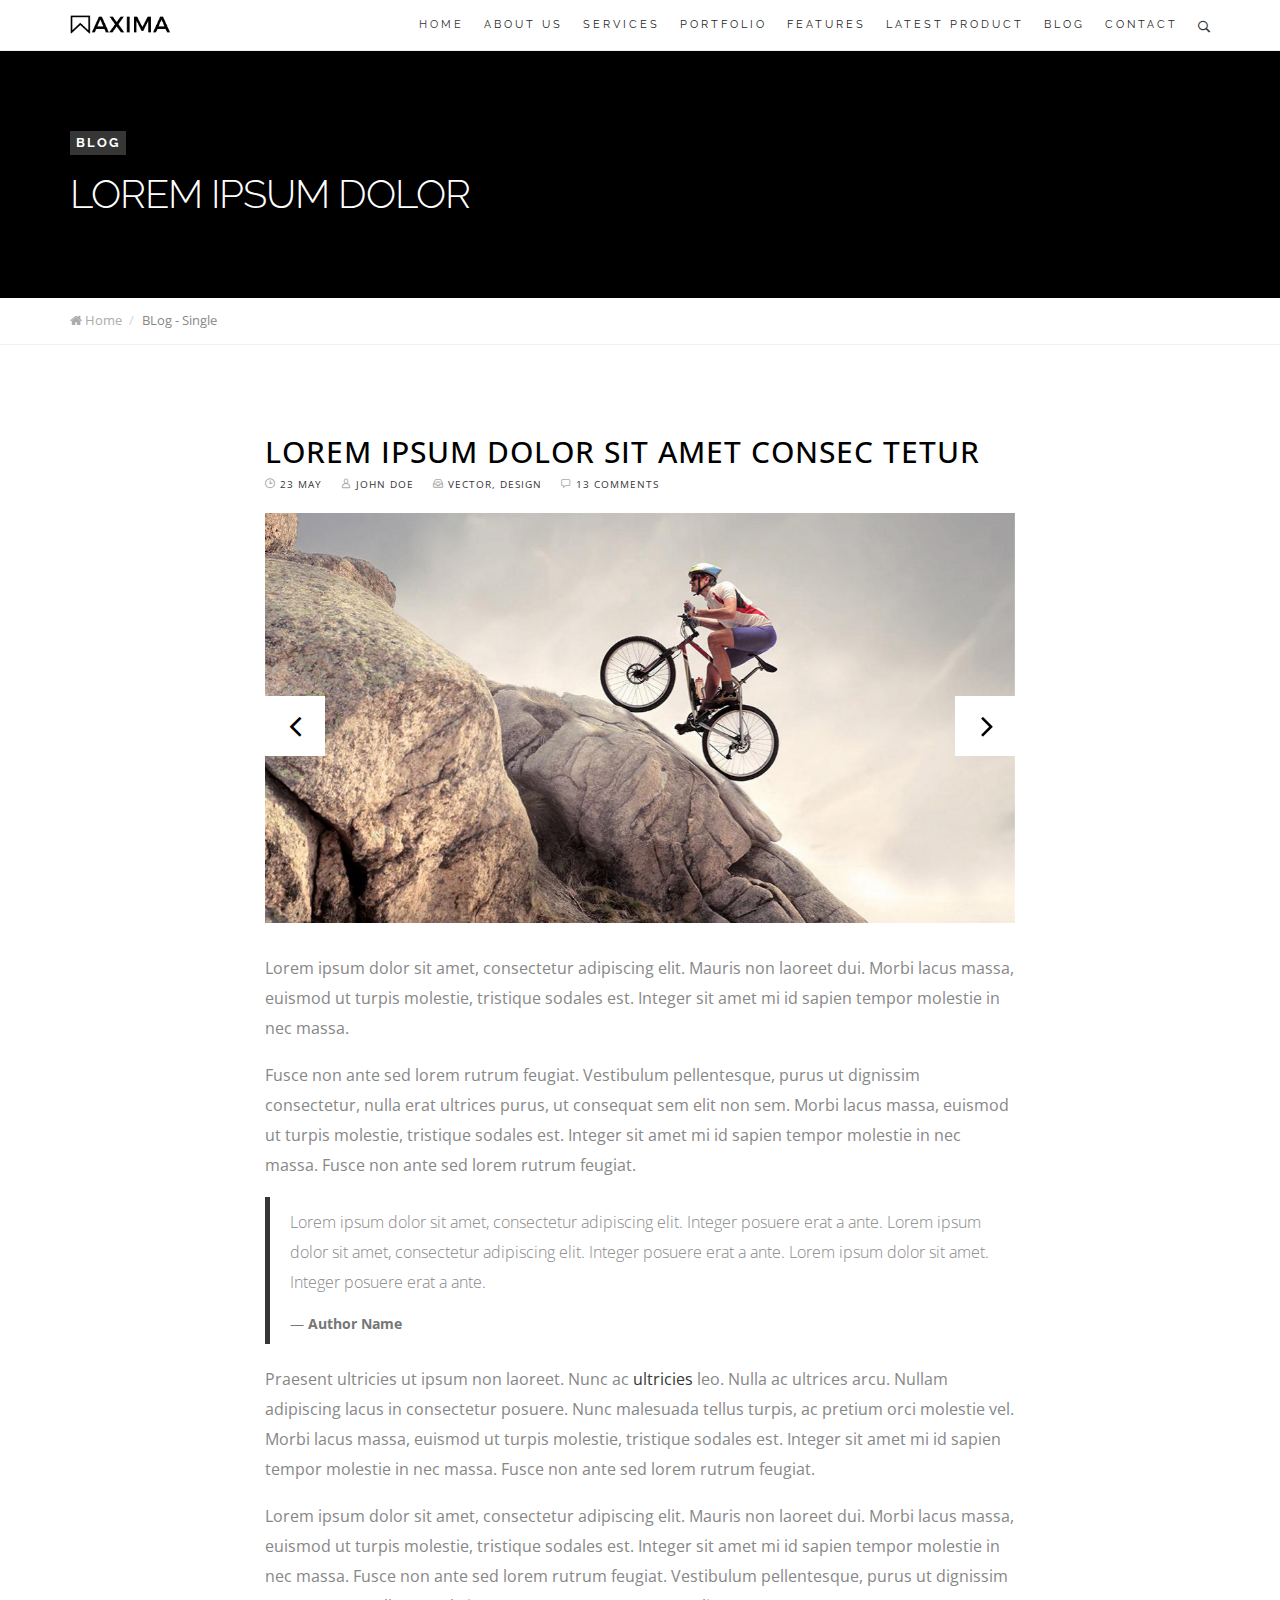
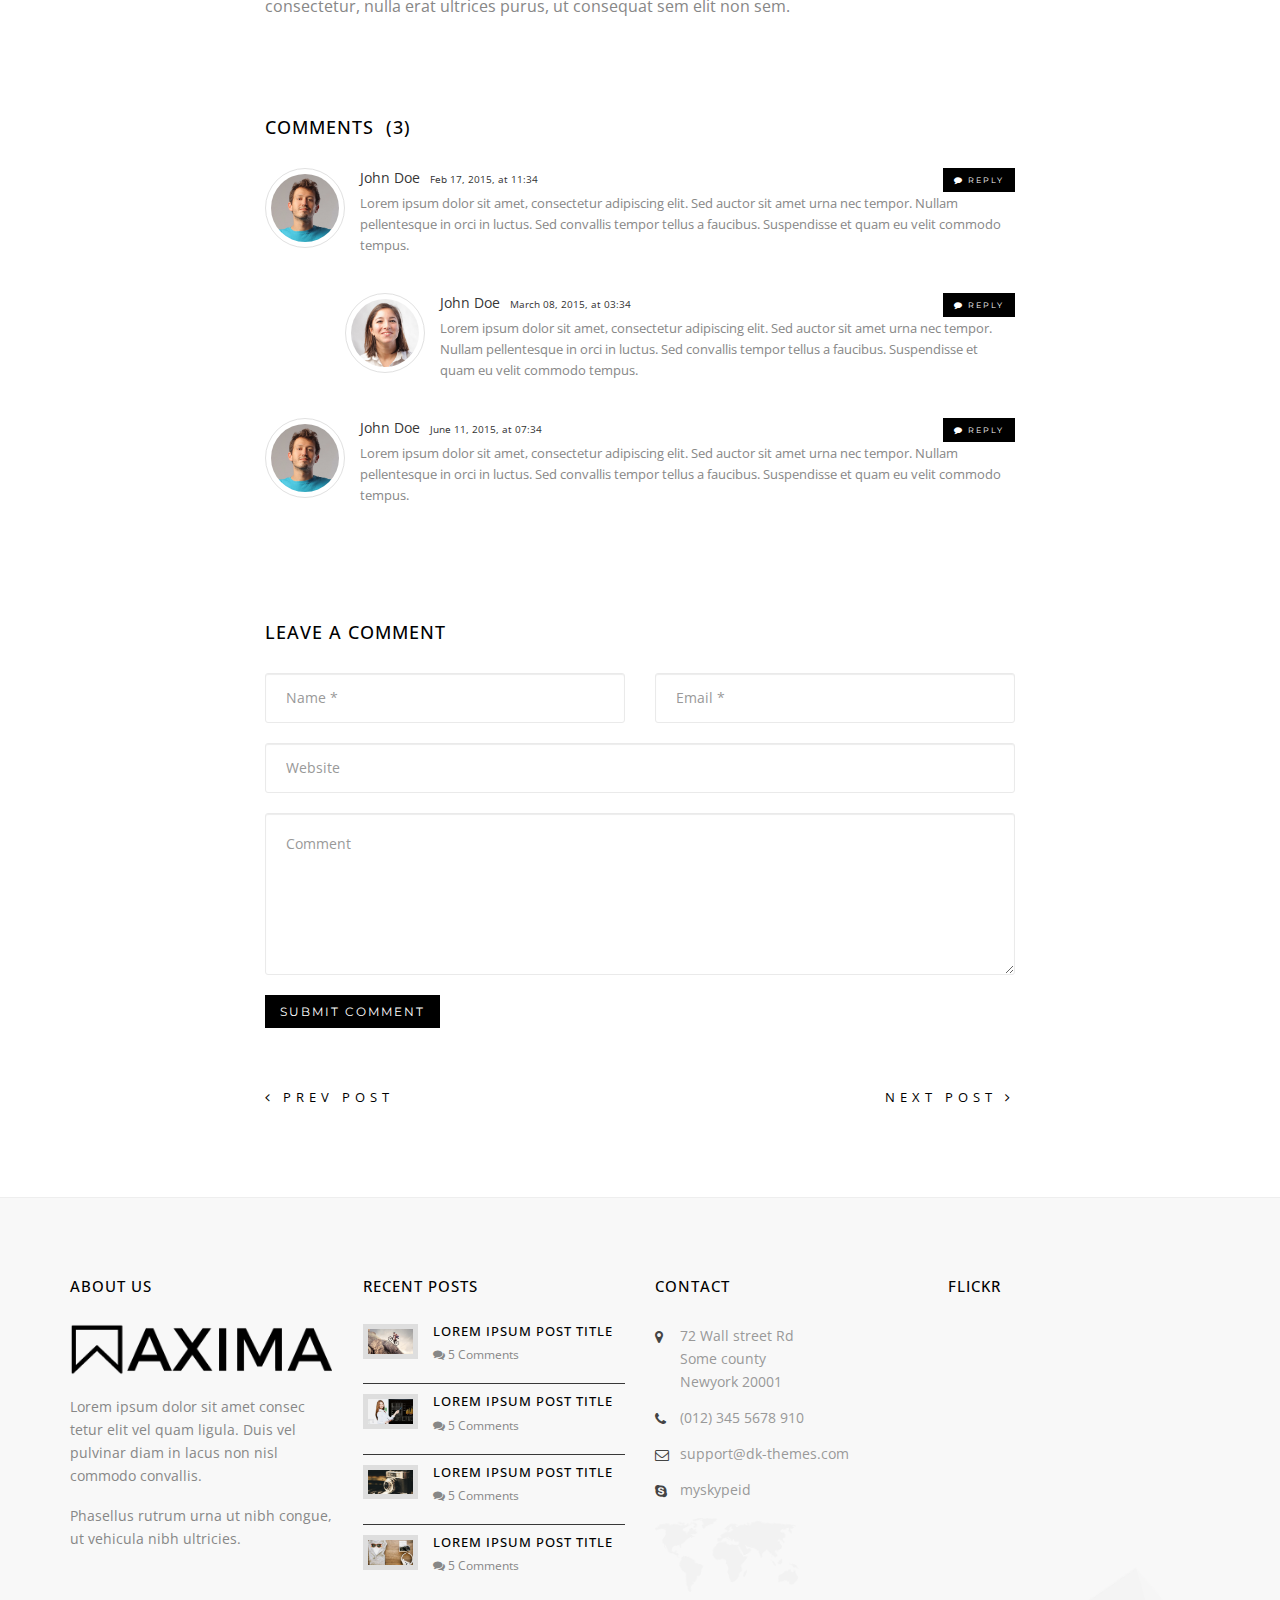
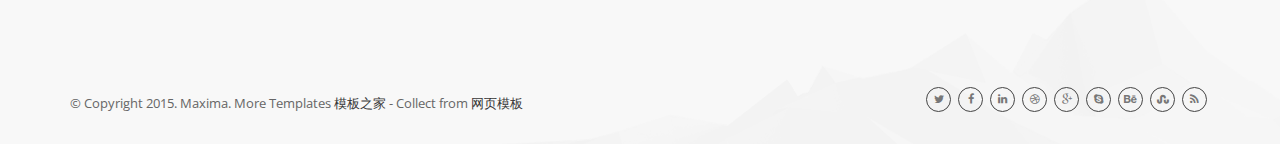
==== blog-single.html @ 49e55539 "init 模版" ====
<!DOCTYPE html>
<html lang="en">
<head>
  
	<meta http-equiv="content-type" content="text/html; charset=UTF-8"> 

	<title>Maxima | Responsive Multipurpose Bootstrap Theme</title>

	<meta name="viewport" content="width=device-width, initial-scale=1.0">
	<meta name="description" content="">
	<meta name="keywords" content="">
	<meta name="author" content="">

	<!-- Bootstrap CSS -->
	<link rel="stylesheet" href="css/bootstrap.min.css" type="text/css">

	<!-- Styles -->
	<link rel="stylesheet" href="js/owl-carousel/owl.carousel.css">
	<link rel="stylesheet" href="js/owl-carousel/owl.theme.css">
	<link rel="stylesheet" href="js/owl-carousel/owl.transitions.css">
	<link rel="stylesheet" href="js/rs-plugin/css/settings.css">
	<link rel="stylesheet" href="js/flexslider/flexslider.css">
	<link rel="stylesheet" href="js/isotope/isotope.css">
	<link rel="stylesheet" href="css/jquery-ui.css">
	<link rel="stylesheet" href="js/magnific-popup/magnific-popup.css">
	<link rel="stylesheet" href="css/style.css">

	<!-- Google Fonts -->
	<link href='http://fonts.useso.com/css?family=Open+Sans:300italic,400italic,600italic,700italic,800italic,400,300,600,700,800' rel='stylesheet' type='text/css'>
	<link href='http://fonts.useso.com/css?family=Montserrat:400,700' rel='stylesheet' type='text/css'>
	<link href='http://fonts.useso.com/css?family=Raleway:400,200,100,300,500,600,700,800,900' rel='stylesheet' type='text/css'>
	<link href='http://fonts.useso.com/css?family=Dosis:400,200,300,500,600,700,800' rel='stylesheet' type='text/css'>

	<!-- Icon Fonts -->
	<link rel="stylesheet" href="css/icomoon/style.css" type="text/css">
	<link rel="stylesheet" href="font-awesome/css/font-awesome.min.css" type="text/css">

	<!-- SKIN -->
	<link rel="stylesheet" href="css/color-scheme/default-black.css" type="text/css">


	<!-- HTML5 Shim and Respond.js IE8 support of HTML5 elements and media queries -->
	<!-- WARNING: Respond.js doesn't work if you view the page via file:// -->
	<!--[if lt IE 9]>
		<script src="https://oss.maxcdn.com/libs/html5shiv/3.7.0/html5shiv.js"></script>
		<script src="https://oss.maxcdn.com/libs/respond.js/1.4.2/respond.min.js"></script>
           <script src="//cdnjs.cloudflare.com/ajax/libs/jquery-ajaxtransport-xdomainrequest/1.0.2/jquery.xdomainrequest.min.js"></script>      
	<![endif]-->

</head>
<body>

<div class="outer-wrapper" id="page-top">
	<div class="header-wrap">

		<!-- HEADER -->
		<header id="header-main">
		<div class="container">
			<div class="navbar yamm navbar-default">
				<div class="navbar-header">
					<button type="button" data-toggle="collapse" data-target="#navbar-collapse-1" class="navbar-toggle">
					<span class="icon-bar"></span>
					<span class="icon-bar"></span>
					<span class="icon-bar"></span>
					</button>
					<a href="index.html" class="navbar-brand"><img src="images/basic/logo.png" width="40" alt=""/></a>
				</div>

				<!-- SEARCH -->
				<div class="header-x pull-right">
					<div class="s-search">
						<div class="ss-trigger"><i class="icon-search2"></i></div>
						<div class="ss-content">
							<span class="ss-close icon-cross2"></span>
							<div class="ssc-inner">
								<form>
									<input type="text" placeholder="Type Search text here...">
									<button type="submit"><i class="icon-search2"></i></button>
								</form>
							</div>
						</div>
					</div>
				</div>

				<div id="navbar-collapse-1" class="navbar-collapse collapse navbar-right">
					<ul class="nav navbar-nav">
						<li class="page-scroll"><a href="#page-top">Home</a></li>
						<li class="page-scroll"><a href="index.html#1">About Us</a></li>
						<li class="page-scroll"><a href="index.html#2">Services</a></li>
						<li class="page-scroll"><a href="index.html#3">Portfolio</a></li>
						<li class="page-scroll"><a href="index.html#4">Features</a></li>
						<li class="page-scroll"><a href="index.html#6">Latest Product</a></li>
                        <li class="page-scroll"><a href="index.html#5">Blog</a></li>
						<li class="page-scroll"><a href="index.html#7">Contact</a></li>
					</ul>
				</div>
			</div>
		</div>
	</header>
	</div>

	<!-- PAGE HEADER -->
	<div class="page_header">
		<div class="page_header_parallax">
			<div class="container">
				<div class="row">
					<div class="col-md-12">
						<h3><span>Blog</span>Lorem ipsum dolor</h3>
					</div>
				</div>
			</div>
		</div>
		<div class="bcrumb-wrap">
			<div class="container">
				<div class="row">
					<div class="col-md-12">
						<ul class="bcrumbs">
							<li><a href="#"><i class="fa fa-home"></i> Home</a></li>
							<li>BLog - Single</li>
						</ul>
						<div class="clearfix"></div>
					</div>
				</div>
			</div>
		</div>
	</div>

	<!-- INNER CONTENT -->
	<div class="inner-content">
		<div class="container">
			<div class="row">
				<div class="col-sm-8 col-sm-offset-2">
					<div class="blog-single">
						<article class="blogpost">
							<h2 class="post-title"><a href="#">Lorem ipsum dolor sit amet consec tetur</a></h2>
							<div class="post-meta">
								<span><a href="#"><i class="icon-clock2"></i> 23 May</a></span>
								<span><a href="#"><i class="icon-user"></i> John Doe</a></span>
								<span><i class="icon-archive3"></i> <a href="">Vector</a>, <a href="#">Design</a></span>
								<span><a href="#"><i class="icon-speech-bubble"></i> 13 Comments</a></span>
							</div>
							<div class="space30"></div>
							<!-- Media Gallery -->
							<div class="post-media">
								<div id="blog-slider" class="owl-carousel owl-theme">
									<div class="item">						
										<img src="images/blog/1.jpg" class="img-responsive" alt="">
									</div>
									<div class="item">						
										<img src="images/blog/2.jpg" class="img-responsive" alt="">
									</div>
									<div class="item">						
										<img src="images/blog/3.jpg"  class="img-responsive" alt="">
									</div>
									<div class="item">						
										<img src="images/blog/4.jpg"  class="img-responsive" alt="">
									</div>
								</div>
							</div>
							<div class="space30"></div>
							<p>
								Lorem ipsum dolor sit amet, consectetur adipiscing elit. Mauris non laoreet dui. Morbi lacus massa, euismod ut turpis molestie, tristique sodales est. Integer sit amet mi id sapien tempor molestie in nec massa.
							</p>
							<p>
								Fusce non ante sed lorem rutrum feugiat. Vestibulum pellentesque, purus ut&nbsp;dignissim consectetur, nulla erat ultrices purus, ut&nbsp;consequat sem elit non sem.
								Morbi lacus massa, euismod ut turpis molestie, tristique sodales est. Integer sit amet mi id sapien tempor molestie in nec massa.
								Fusce non ante sed lorem rutrum feugiat.
							</p>
							<blockquote class="style1">
								<p>Lorem ipsum dolor sit amet, consectetur adipiscing elit. Integer posuere erat a ante. Lorem ipsum dolor sit amet, consectetur adipiscing elit. Integer posuere erat a ante. Lorem ipsum dolor sit amet. Integer posuere erat a ante.</p>
								<small><b>Author Name</b></small>
							</blockquote>
							<p>
								Praesent ultricies ut ipsum non laoreet. Nunc ac <a href="#">ultricies</a> leo. Nulla ac ultrices arcu. Nullam adipiscing lacus in consectetur posuere. Nunc malesuada tellus turpis, ac pretium orci molestie vel.
								Morbi lacus massa, euismod ut turpis molestie, tristique sodales est. Integer sit amet mi id sapien tempor molestie in nec massa.
								Fusce non ante sed lorem rutrum feugiat.
							</p>
							<p>
								Lorem ipsum dolor sit amet, consectetur adipiscing elit. Mauris non laoreet dui. Morbi lacus massa, euismod ut turpis molestie, tristique sodales est. Integer sit amet mi id sapien tempor molestie in nec massa.
								Fusce non ante sed lorem rutrum feugiat. Vestibulum pellentesque, purus ut&nbsp;dignissim consectetur, nulla erat ultrices purus, ut&nbsp;consequat sem elit non sem.
							</p>
						</article>
					</div>
					<div class="padding70">
						<h4 class="uppercase space30">Comments&nbsp;&nbsp;<span>(3)</span></h4>
						<ul class="comment-list">
							<li>
								<a class="pull-left" href="#"><img class="comment-avatar" src="images/quote/1.jpg" alt="" height="50" width="50"></a>
								<div class="comment-meta">
									<a href="#">John Doe</a>
									<span>
									<em>Feb 17, 2015, at 11:34</em>
									<a href="#" class="button btn-xs reply"><i class="fa fa-comment"></i>&nbsp;Reply</a>
									</span>
								</div>
								<p>
									Lorem ipsum dolor sit amet, consectetur adipiscing elit. Sed auctor sit amet urna nec tempor. Nullam pellentesque in orci in luctus. Sed convallis tempor tellus a faucibus. Suspendisse et quam eu velit commodo tempus.
								</p>
							</li>
							<li class="comment-sub">
								<a class="pull-left" href="#"><img class="comment-avatar" src="images/quote/2.jpg" alt="" height="50" width="50"></a>
								<div class="comment-meta">
									<a href="#">John Doe</a>
									<span>
									<em>March 08, 2015, at 03:34</em>
									<a href="#" class="button btn-xs reply"><i class="fa fa-comment"></i>&nbsp;Reply</a>
									</span>
								</div>
								<p>
									Lorem ipsum dolor sit amet, consectetur adipiscing elit. Sed auctor sit amet urna nec tempor. Nullam pellentesque in orci in luctus. Sed convallis tempor tellus a faucibus. Suspendisse et quam eu velit commodo tempus.
								</p>
							</li>
							<li>
								<a class="pull-left" href="#"><img class="comment-avatar" src="images/quote/1.jpg" alt="" height="50" width="50"></a>
								<div class="comment-meta">
									<a href="#">John Doe</a>
									<span>
									<em>June 11, 2015, at 07:34</em>
									<a href="#" class="button btn-xs reply"><i class="fa fa-comment"></i>&nbsp;Reply</a>
									</span>
								</div>
								<p>
									Lorem ipsum dolor sit amet, consectetur adipiscing elit. Sed auctor sit amet urna nec tempor. Nullam pellentesque in orci in luctus. Sed convallis tempor tellus a faucibus. Suspendisse et quam eu velit commodo tempus.
								</p>
							</li>
						</ul>
					</div>
					<h4 class="uppercase space30">Leave a comment</h4>
					<form method="post" action="#" id="form" role="form" class="form">
						<div class="row">
							<div class="col-md-6 space20">
								<input name="name" id="name" class="input-md form-control" placeholder="Name *" maxlength="100" required="" type="text">
							</div>
							<div class="col-md-6 space20">
								<input name="email" id="email" class="input-md form-control" placeholder="Email *" maxlength="100" required="" type="email">
							</div>
						</div>
						<div class="space20">
							<input name="website" id="website" class="input-md form-control" placeholder="Website" maxlength="100" required="" type="text">
						</div>
						<div class="space20">
							<textarea name="text" id="text" class="input-md form-control" rows="6" placeholder="Comment" maxlength="400"></textarea>
						</div>
						<button type="submit" class="button btn-small">
						Submit Comment
						</button>
					</form>
					<div class="space60"></div>
					<div class="clearfix prevnext">
						<a href="#" class="left"><i class="fa fa-angle-left"></i>&nbsp;Prev post</a>
						<a href="#" class="right">Next post&nbsp;<i class="fa fa-angle-right"></i></a>
					</div>
				</div>
			</div>
		</div>
	</div>

	<!-- FOOTER -->
	<footer>
		<div class="container">
			<div class="row">
				<div class="col-md-3">
					<h4 class="space30">About us</h4>
			    <img src="images/basic/logo-ico.png" class="img-responsive space20" width="262" alt=""/>
					<p>Lorem ipsum dolor sit amet consec tetur elit vel quam ligula. Duis vel pulvinar diam in lacus non nisl commodo convallis.</p>
					<p>Phasellus rutrum urna ut nibh congue, ut vehicula nibh ultricies.</p>
				</div>
				<div class="col-md-3">
					<h4 class="space30">Recent Posts</h4>
			  <ul class="f-posts">
						<li>
							<img src="images/blog/1.jpg" class="img-responsive" alt=""/>
							<h5><a href="#">Lorem ipsum post title</a></h5>
							<p><i class="fa fa-comments"></i> 5 Comments</p>
						</li>
						<li>
							<img src="images/blog/2.jpg" class="img-responsive" alt=""/>
							<h5><a href="#">Lorem ipsum post title</a></h5>
							<p><i class="fa fa-comments"></i> 5 Comments</p>
						</li>
						<li>
							<img src="images/blog/3.jpg" class="img-responsive" alt=""/>
							<h5><a href="#">Lorem ipsum post title</a></h5>
							<p><i class="fa fa-comments"></i> 5 Comments</p>
						</li>
						<li>
							<img src="images/blog/4.jpg" class="img-responsive" alt=""/>
							<h5><a href="#">Lorem ipsum post title</a></h5>
							<p><i class="fa fa-comments"></i> 5 Comments</p>
						</li>
					</ul>
				</div>
				<div class="col-md-3">
					<h4 class="space30">Contact</h4>
			  <ul class="c-info">
						<li><i class="fa fa-map-marker"></i> 72 Wall street Rd<br>Some county<br>Newyork 20001
						</li>
						<li>
						</li>
						<li><i class="fa fa-phone"></i> (012) 345 5678 910</li>
						<li><i class="fa fa-envelope-o"></i> support@dk-themes.com</li>
						<li><i class="fa fa-skype"></i> myskypeid</li>
					</ul>
					<div class="clearfix space10"></div>
				</div>
				<div class="col-md-3">
					<h4 class="space30">Flickr</h4>
				  <ul id="flickr" class="thumbs"></ul>
				</div>
			</div>
		</div>
	</footer>

	<!-- FOOTER COPYRIGHT -->
	<div class="footer-bottom">
		<div class="container">
			<div class="row">
				<div class="col-md-8">
					<p>&copy; Copyright 2015. Maxima. More Templates <a href="http://www.cssmoban.com/" target="_blank" title="模板之家">模板之家</a> - Collect from <a href="http://www.cssmoban.com/" title="网页模板" target="_blank">网页模板</a></p>
				</div>
				<div class="col-md-4">
					<div class="f-social pull-right">
						<a class="fa fa-twitter" href="#"></a>
						<a class="fa fa-facebook" href="#"></a>
						<a class="fa fa-linkedin" href="#"></a>
						<a class="fa fa-dribbble" href="#"></a>
						<a class="fa fa-google-plus" href="#"></a>
						<a class="fa fa-skype" href="#"></a>
						<a class="fa fa-behance" href="#"></a>
						<a class="fa fa-stumbleupon" href="#"></a>
						<a class="fa fa-rss" href="#"></a>
					</div>
				</div>
			</div>
		</div>
	</div>
</div>



<!-- jQuery -->
<script src="js/jquery.js"></script>

<!-- Plugins -->
<script src="js/bootstrap.min.js"></script>
<script src="js/menu.js"></script>
<script src="js/owl-carousel/owl.carousel.min.js"></script>
<script src="js/rs-plugin/js/jquery.themepunch.tools.min.js"></script>   
<script src="js/rs-plugin/js/jquery.themepunch.revolution.min.js"></script>
<script src="js/jquery.easing.min.js"></script>
<script src="js/isotope/isotope.pkgd.js"></script>
<script src="js/jflickrfeed.min.js"></script>
<script src="js/tweecool.js"></script>
<script src="js/flexslider/jquery.flexslider.js"></script>
<script src="js/easypie/jquery.easypiechart.min.js"></script>
<script src="js/jquery-ui.js"></script>
<script src="js/jquery.appear.js"></script>
<script src="js/jquery.inview.js"></script>
<script src="js/jquery.countdown.min.js"></script>
<script src="js/jquery.sticky.js"></script>
<script src="js/magnific-popup/jquery.magnific-popup.min.js"></script>

<script src="js/main.js"></script>

</body>
</html>
---- js/rs-plugin/css/settings.css ----
/*-----------------------------------------------------------------------------

	-	Revolution Slider 4.1 Captions -

		Screen Stylesheet

version:   	1.4.5
date:      	27/11/13
author:		themepunch
email:     	info@themepunch.com
website:   	http://www.themepunch.com
-----------------------------------------------------------------------------*/



/*************************
	-	CAPTIONS	-
**************************/

.tp-static-layers	{	position:absolute; z-index:505; top:0px;left:0px}

.tp-hide-revslider,.tp-caption.tp-hidden-caption	{	visibility:hidden !important; display:none !important}


.tp-caption { z-index:1; white-space:nowrap}

.tp-caption-demo .tp-caption	{	position:relative !important; display:inline-block; margin-bottom:10px; margin-right:20px !important}


.tp-caption.whitedivider3px {

	color: #000000;
	text-shadow: none;
	background-color: rgb(255, 255, 255);
	background-color: rgba(255, 255, 255, 1);
	text-decoration: none;
	min-width: 408px;
	min-height: 3px;
	background-position: initial initial;
	background-repeat: initial initial;
	border-width: 0px;
	border-color: #000000;
	border-style: none;
}


.tp-caption.finewide_large_white {
color:#ffffff;
text-shadow:none;
font-size:60px;
line-height:60px;
font-weight:300;
font-family:"Open Sans", sans-serif;
background-color:transparent;
text-decoration:none;
text-transform:uppercase;
letter-spacing:8px;
border-width:0px;
border-color:rgb(0, 0, 0);
border-style:none;
}

.tp-caption.whitedivider3px {
color:#000000;
text-shadow:none;
background-color:rgb(255, 255, 255);
background-color:rgba(255, 255, 255, 1);
text-decoration:none;
font-size:0px;
line-height:0;
min-width:468px;
min-height:3px;
border-width:0px;
border-color:rgb(0, 0, 0);
border-style:none;
}

.tp-caption.finewide_medium_white {
color:#ffffff;
text-shadow:none;
font-size:37px;
line-height:37px;
font-weight:300;
font-family:"Open Sans", sans-serif;
background-color:transparent;
text-decoration:none;
text-transform:uppercase;
letter-spacing:5px;
border-width:0px;
border-color:rgb(0, 0, 0);
border-style:none;
}

.tp-caption.boldwide_small_white {
font-size:25px;
line-height:25px;
font-weight:800;
font-family:"Open Sans", sans-serif;
color:rgb(255, 255, 255);
text-decoration:none;
background-color:transparent;
text-shadow:none;
text-transform:uppercase;
letter-spacing:5px;
border-width:0px;
border-color:rgb(0, 0, 0);
border-style:none;
}

.tp-caption.whitedivider3px_vertical {
color:#000000;
text-shadow:none;
background-color:rgb(255, 255, 255);
background-color:rgba(255, 255, 255, 1);
text-decoration:none;
font-size:0px;
line-height:0;
min-width:3px;
min-height:130px;
border-width:0px;
border-color:rgb(0, 0, 0);
border-style:none;
}

.tp-caption.finewide_small_white {
color:#ffffff;
text-shadow:none;
font-size:25px;
line-height:25px;
font-weight:300;
font-family:"Open Sans", sans-serif;
background-color:transparent;
text-decoration:none;
text-transform:uppercase;
letter-spacing:5px;
border-width:0px;
border-color:rgb(0, 0, 0);
border-style:none;
}

.tp-caption.finewide_verysmall_white_mw {
font-size:13px;
line-height:25px;
font-weight:400;
font-family:"Open Sans", sans-serif;
color:#ffffff;
text-decoration:none;
background-color:transparent;
text-shadow:none;
text-transform:uppercase;
letter-spacing:5px;
max-width:470px;
white-space:normal !important;
border-width:0px;
border-color:rgb(0, 0, 0);
border-style:none;
}

.tp-caption.lightgrey_divider {
text-decoration:none;
background-color:rgb(235, 235, 235);
background-color:rgba(235, 235, 235, 1);
width:370px;
height:3px;
background-position:initial initial;
background-repeat:initial initial;
border-width:0px;
border-color:rgb(34, 34, 34);
border-style:none;
}

.tp-caption.finewide_large_white {
color: #FFF;
text-shadow: none;
font-size: 60px;
line-height: 60px;
font-weight: 300;
font-family: "Open Sans", sans-serif;
background-color: rgba(0, 0, 0, 0);
text-decoration: none;
text-transform: uppercase;
letter-spacing: 8px;
border-width: 0px;
border-color: #000;
border-style: none;
}

.tp-caption.finewide_medium_white {
color: #FFF;
text-shadow: none;
font-size: 34px;
line-height: 34px;
font-weight: 300;
font-family: "Open Sans", sans-serif;
background-color: rgba(0, 0, 0, 0);
text-decoration: none;
text-transform: uppercase;
letter-spacing: 5px;
border-width: 0px;
border-color: #000;
border-style: none;
}

.tp-caption.huge_red {
position:absolute;
color:rgb(223,75,107);
font-weight:400;
font-size:150px;
line-height:130px;
font-family: 'Oswald', sans-serif;
margin:0px;
border-width:0px;
border-style:none;
white-space:nowrap;
background-color:rgb(45,49,54);
padding:0px;
}

.tp-caption.middle_yellow {
position:absolute;
color:rgb(251,213,114);
font-weight:600;
font-size:50px;
line-height:50px;
font-family: 'Open Sans', sans-serif;
margin:0px;
border-width:0px;
border-style:none;
white-space:nowrap;
}

.tp-caption.huge_thin_yellow {
	position:absolute;
color:rgb(251,213,114);
font-weight:300;
font-size:90px;
line-height:90px;
font-family: 'Open Sans', sans-serif;
margin:0px;
letter-spacing: 20px;
border-width:0px;
border-style:none;
white-space:nowrap;
}

.tp-caption.big_dark {
position:absolute;
color:#333;
font-weight:700;
font-size:70px;
line-height:70px;
font-family:"Open Sans";
margin:0px;
border-width:0px;
border-style:none;
white-space:nowrap;
}

.tp-caption.medium_dark {
position:absolute;
color:#333;
font-weight:300;
font-size:40px;
line-height:40px;
font-family:"Open Sans";
margin:0px;
letter-spacing: 5px;
border-width:0px;
border-style:none;
white-space:nowrap;
}


.tp-caption.medium_grey {
position:absolute;
color:#fff;
text-shadow:0px 2px 5px rgba(0, 0, 0, 0.5);
font-weight:700;
font-size:20px;
line-height:20px;
font-family:Arial;
padding:2px 4px;
margin:0px;
border-width:0px;
border-style:none;
background-color:#888;
white-space:nowrap;
}

.tp-caption.small_text {
position:absolute;
color:#fff;
text-shadow:0px 2px 5px rgba(0, 0, 0, 0.5);
font-weight:700;
font-size:14px;
line-height:20px;
font-family:Arial;
margin:0px;
border-width:0px;
border-style:none;
white-space:nowrap;
}

.tp-caption.medium_text {
position:absolute;
color:#fff;
text-shadow:0px 2px 5px rgba(0, 0, 0, 0.5);
font-weight:700;
font-size:20px;
line-height:20px;
font-family:Arial;
margin:0px;
border-width:0px;
border-style:none;
white-space:nowrap;
}


.tp-caption.large_bold_white_25 {
font-size:55px;
line-height:65px;
font-weight:700;
font-family:"Open Sans";
color:#fff;
text-decoration:none;
background-color:transparent;
text-align:center;
text-shadow:#000 0px 5px 10px;
border-width:0px;
border-color:rgb(255, 255, 255);
border-style:none;
}

.tp-caption.medium_text_shadow {
font-size:25px;
line-height:25px;
font-weight:600;
font-family:"Open Sans";
color:#fff;
text-decoration:none;
background-color:transparent;
text-align:center;
text-shadow:#000 0px 5px 10px;
border-width:0px;
border-color:rgb(255, 255, 255);
border-style:none;
}

.tp-caption.large_text {
position:absolute;
color:#fff;
text-shadow:0px 2px 5px rgba(0, 0, 0, 0.5);
font-weight:700;
font-size:40px;
line-height:40px;
font-family:Arial;
margin:0px;
border-width:0px;
border-style:none;
white-space:nowrap;
}

.tp-caption.medium_bold_grey {
font-size:30px;
line-height:30px;
font-weight:800;
font-family:"Open Sans";
color:rgb(102, 102, 102);
text-decoration:none;
background-color:transparent;
text-shadow:none;
margin:0px;
padding:1px 4px 0px;
border-width:0px;
border-color:rgb(255, 214, 88);
border-style:none;
}

.tp-caption.very_large_text {
position:absolute;
color:#fff;
text-shadow:0px 2px 5px rgba(0, 0, 0, 0.5);
font-weight:700;
font-size:60px;
line-height:60px;
font-family:Arial;
margin:0px;
border-width:0px;
border-style:none;
white-space:nowrap;
letter-spacing:-2px;
}

.tp-caption.very_big_white {
position:absolute;
color:#fff;
text-shadow:none;
font-weight:800;
font-size:60px;
line-height:60px;
font-family:Arial;
margin:0px;
border-width:0px;
border-style:none;
white-space:nowrap;
padding:0px 4px;
padding-top:1px;
background-color:#000;
}

.tp-caption.very_big_black {
position:absolute;
color:#000;
text-shadow:none;
font-weight:700;
font-size:60px;
line-height:60px;
font-family:Arial;
margin:0px;
border-width:0px;
border-style:none;
white-space:nowrap;
padding:0px 4px;
padding-top:1px;
background-color:#fff;
}

.tp-caption.modern_medium_fat {
position:absolute;
color:#000;
text-shadow:none;
font-weight:800;
font-size:24px;
line-height:20px;
font-family:"Open Sans", sans-serif;
margin:0px;
border-width:0px;
border-style:none;
white-space:nowrap;
}

.tp-caption.modern_medium_fat_white {
position:absolute;
color:#fff;
text-shadow:none;
font-weight:800;
font-size:24px;
line-height:20px;
font-family:"Open Sans", sans-serif;
margin:0px;
border-width:0px;
border-style:none;
white-space:nowrap;
}

.tp-caption.modern_medium_light {
position:absolute;
color:#000;
text-shadow:none;
font-weight:300;
font-size:24px;
line-height:20px;
font-family:"Open Sans", sans-serif;
margin:0px;
border-width:0px;
border-style:none;
white-space:nowrap;
}

.tp-caption.modern_big_bluebg {
position:absolute;
color:#fff;
text-shadow:none;
font-weight:800;
font-size:30px;
line-height:36px;
font-family:"Open Sans", sans-serif;
padding:3px 10px;
margin:0px;
border-width:0px;
border-style:none;
background-color:#4e5b6c;
letter-spacing:0;
}

.tp-caption.modern_big_redbg {
position:absolute;
color:#fff;
text-shadow:none;
font-weight:300;
font-size:30px;
line-height:36px;
font-family:"Open Sans", sans-serif;
padding:3px 10px;
padding-top:1px;
margin:0px;
border-width:0px;
border-style:none;
background-color:#de543e;
letter-spacing:0;
}

.tp-caption.modern_small_text_dark {
position:absolute;
color:#555;
text-shadow:none;
font-size:14px;
line-height:22px;
font-family:Arial;
margin:0px;
border-width:0px;
border-style:none;
white-space:nowrap;
}

.tp-caption.boxshadow {
-moz-box-shadow:0px 0px 20px rgba(0, 0, 0, 0.5);
-webkit-box-shadow:0px 0px 20px rgba(0, 0, 0, 0.5);
box-shadow:0px 0px 20px rgba(0, 0, 0, 0.5);
}

.tp-caption.black {
color:#000;
text-shadow:none;
}

.tp-caption.noshadow {
text-shadow:none;
}

.tp-caption a {
color:#ff7302;
text-shadow:none;
-webkit-transition:all 0.2s ease-out;
-moz-transition:all 0.2s ease-out;
-o-transition:all 0.2s ease-out;
-ms-transition:all 0.2s ease-out;
}

.tp-caption a:hover {
color:#ffa902;
}

.tp-caption.thinheadline_dark {
position:absolute;
color:rgba(0,0,0,0.85);
text-shadow:none;
font-weight:300;
font-size:30px;
line-height:30px;
font-family:"Open Sans";
background-color:transparent;
}

.tp-caption.thintext_dark {
position:absolute;
color:rgba(0,0,0,0.85);
text-shadow:none;
font-weight:300;
font-size:16px;
line-height:26px;
font-family:"Open Sans";
background-color:transparent;
}

.tp-caption.medium_bg_red a {
	color: #fff;
    text-decoration: none;
}

.tp-caption.medium_bg_red a:hover {
	color: #fff;
    text-decoration: underline;
}

.tp-caption.smoothcircle {
font-size:30px;
line-height:75px;
font-weight:800;
font-family:"Open Sans";
color:rgb(255, 255, 255);
text-decoration:none;
background-color:rgb(0, 0, 0);
background-color:rgba(0, 0, 0, 0.498039);
padding:50px 25px;
text-align:center;
border-radius:500px 500px 500px 500px;
border-width:0px;
border-color:rgb(0, 0, 0);
border-style:none;
}

.tp-caption.largeblackbg {
font-size:50px;
line-height:70px;
font-weight:300;
font-family:"Open Sans";
color:rgb(255, 255, 255);
text-decoration:none;
background-color:rgb(0, 0, 0);
padding:0px 20px 5px;
text-shadow:none;
border-width:0px;
border-color:rgb(255, 255, 255);
border-style:none;
}

.tp-caption.largepinkbg {
position:absolute;
color:#fff;
text-shadow:none;
font-weight:300;
font-size:50px;
line-height:70px;
font-family:"Open Sans";
background-color:#db4360;
padding:0px 20px;
-webkit-border-radius:0px;
-moz-border-radius:0px;
border-radius:0px;
}

.tp-caption.largewhitebg {
position:absolute;
color:#000;
text-shadow:none;
font-weight:300;
font-size:50px;
line-height:70px;
font-family:"Open Sans";
background-color:#fff;
padding:0px 20px;
-webkit-border-radius:0px;
-moz-border-radius:0px;
border-radius:0px;
}

.tp-caption.largegreenbg {
position:absolute;
color:#fff;
text-shadow:none;
font-weight:300;
font-size:50px;
line-height:70px;
font-family:"Open Sans";
background-color:#67ae73;
padding:0px 20px;
-webkit-border-radius:0px;
-moz-border-radius:0px;
border-radius:0px;
}

.tp-caption.excerpt {
font-size:36px;
line-height:36px;
font-weight:700;
font-family:Arial;
color:#ffffff;
text-decoration:none;
background-color:rgba(0, 0, 0, 1);
text-shadow:none;
margin:0px;
letter-spacing:-1.5px;
padding:1px 4px 0px 4px;
width:150px;
white-space:normal !important;
height:auto;
border-width:0px;
border-color:rgb(255, 255, 255);
border-style:none;
}

.tp-caption.large_bold_grey {
font-size:60px;
line-height:60px;
font-weight:800;
font-family:"Open Sans";
color:rgb(102, 102, 102);
text-decoration:none;
background-color:transparent;
text-shadow:none;
margin:0px;
padding:1px 4px 0px;
border-width:0px;
border-color:rgb(255, 214, 88);
border-style:none;
}

.tp-caption.medium_thin_grey {
font-size:34px;
line-height:30px;
font-weight:300;
font-family:"Open Sans";
color:rgb(102, 102, 102);
text-decoration:none;
background-color:transparent;
padding:1px 4px 0px;
text-shadow:none;
margin:0px;
border-width:0px;
border-color:rgb(255, 214, 88);
border-style:none;
}

.tp-caption.small_thin_grey {
font-size:18px;
line-height:26px;
font-weight:300;
font-family:"Open Sans";
color:rgb(117, 117, 117);
text-decoration:none;
background-color:transparent;
padding:1px 4px 0px;
text-shadow:none;
margin:0px;
border-width:0px;
border-color:rgb(255, 214, 88);
border-style:none;
}

.tp-caption.lightgrey_divider {
text-decoration:none;
background-color:rgba(235, 235, 235, 1);
width:370px;
height:3px;
background-position:initial initial;
background-repeat:initial initial;
border-width:0px;
border-color:rgb(34, 34, 34);
border-style:none;
}

.tp-caption.large_bold_darkblue {
font-size:58px;
line-height:60px;
font-weight:800;
font-family:"Open Sans";
color:rgb(52, 73, 94);
text-decoration:none;
background-color:transparent;
border-width:0px;
border-color:rgb(255, 214, 88);
border-style:none;
}

.tp-caption.medium_bg_darkblue {
font-size:20px;
line-height:20px;
font-weight:800;
font-family:"Open Sans";
color:rgb(255, 255, 255);
text-decoration:none;
background-color:rgb(52, 73, 94);
padding:10px;
border-width:0px;
border-color:rgb(255, 214, 88);
border-style:none;
}

.tp-caption.medium_bold_red {
font-size:24px;
line-height:30px;
font-weight:800;
font-family:"Open Sans";
color:rgb(227, 58, 12);
text-decoration:none;
background-color:transparent;
padding:0px;
border-width:0px;
border-color:rgb(255, 214, 88);
border-style:none;
}

.tp-caption.medium_light_red {
font-size:21px;
line-height:26px;
font-weight:300;
font-family:"Open Sans";
color:rgb(227, 58, 12);
text-decoration:none;
background-color:transparent;
padding:0px;
border-width:0px;
border-color:rgb(255, 214, 88);
border-style:none;
}

.tp-caption.medium_bg_red {
font-size:20px;
line-height:20px;
font-weight:800;
font-family:"Open Sans";
color:rgb(255, 255, 255);
text-decoration:none;
background-color:rgb(227, 58, 12);
padding:10px;
border-width:0px;
border-color:rgb(255, 214, 88);
border-style:none;
}

.tp-caption.medium_bold_orange {
font-size:24px;
line-height:30px;
font-weight:800;
font-family:"Open Sans";
color:rgb(243, 156, 18);
text-decoration:none;
background-color:transparent;
border-width:0px;
border-color:rgb(255, 214, 88);
border-style:none;
}

.tp-caption.medium_bg_orange {
font-size:20px;
line-height:20px;
font-weight:800;
font-family:"Open Sans";
color:rgb(255, 255, 255);
text-decoration:none;
background-color:rgb(243, 156, 18);
padding:10px;
border-width:0px;
border-color:rgb(255, 214, 88);
border-style:none;
}

.tp-caption.grassfloor {
text-decoration:none;
background-color:rgba(160, 179, 151, 1);
width:4000px;
height:150px;
border-width:0px;
border-color:rgb(34, 34, 34);
border-style:none;
}

.tp-caption.large_bold_white {
font-size:58px;
line-height:60px;
font-weight:800;
font-family:"Open Sans";
color:rgb(255, 255, 255);
text-decoration:none;
background-color:transparent;
border-width:0px;
border-color:rgb(255, 214, 88);
border-style:none;
}

.tp-caption.medium_light_white {
font-size:30px;
line-height:36px;
font-weight:300;
font-family:"Open Sans";
color:rgb(255, 255, 255);
text-decoration:none;
background-color:transparent;
padding:0px;
border-width:0px;
border-color:rgb(255, 214, 88);
border-style:none;
}

.tp-caption.mediumlarge_light_white {
font-size:34px;
line-height:40px;
font-weight:300;
font-family:"Open Sans";
color:rgb(255, 255, 255);
text-decoration:none;
background-color:transparent;
padding:0px;
border-width:0px;
border-color:rgb(255, 214, 88);
border-style:none;
}

.tp-caption.mediumlarge_light_white_center {
font-size:34px;
line-height:40px;
font-weight:300;
font-family:"Open Sans";
color:#ffffff;
text-decoration:none;
background-color:transparent;
padding:0px 0px 0px 0px;
text-align:center;
border-width:0px;
border-color:rgb(255, 214, 88);
border-style:none;
}

.tp-caption.medium_bg_asbestos {
font-size:20px;
line-height:20px;
font-weight:800;
font-family:"Open Sans";
color:rgb(255, 255, 255);
text-decoration:none;
background-color:rgb(127, 140, 141);
padding:10px;
border-width:0px;
border-color:rgb(255, 214, 88);
border-style:none;
}

.tp-caption.medium_light_black {
font-size:30px;
line-height:36px;
font-weight:300;
font-family:"Open Sans";
color:rgb(0, 0, 0);
text-decoration:none;
background-color:transparent;
padding:0px;
border-width:0px;
border-color:rgb(255, 214, 88);
border-style:none;
}

.tp-caption.large_bold_black {
font-size:58px;
line-height:60px;
font-weight:800;
font-family:"Open Sans";
color:rgb(0, 0, 0);
text-decoration:none;
background-color:transparent;
border-width:0px;
border-color:rgb(255, 214, 88);
border-style:none;
}

.tp-caption.mediumlarge_light_darkblue {
font-size:34px;
line-height:40px;
font-weight:300;
font-family:"Open Sans";
color:rgb(52, 73, 94);
text-decoration:none;
background-color:transparent;
padding:0px;
border-width:0px;
border-color:rgb(255, 214, 88);
border-style:none;
}

.tp-caption.small_light_white {
font-size:17px;
line-height:28px;
font-weight:300;
font-family:"Open Sans";
color:rgb(255, 255, 255);
text-decoration:none;
background-color:transparent;
padding:0px;
border-width:0px;
border-color:rgb(255, 214, 88);
border-style:none;
}

.tp-caption.roundedimage {
border-width:0px;
border-color:rgb(34, 34, 34);
border-style:none;
}

.tp-caption.large_bg_black {
font-size:40px;
line-height:40px;
font-weight:800;
font-family:"Open Sans";
color:rgb(255, 255, 255);
text-decoration:none;
background-color:rgb(0, 0, 0);
padding:10px 20px 15px;
border-width:0px;
border-color:rgb(255, 214, 88);
border-style:none;
}

.tp-caption.mediumwhitebg {
font-size:30px;
line-height:30px;
font-weight:300;
font-family:"Open Sans";
color:rgb(0, 0, 0);
text-decoration:none;
background-color:rgb(255, 255, 255);
padding:5px 15px 10px;
text-shadow:none;
border-width:0px;
border-color:rgb(0, 0, 0);
border-style:none;
}

.tp-caption.medium_bg_orange_new1 {
font-size:20px;
line-height:20px;
font-weight:800;
font-family:"Open Sans";
color:rgb(255, 255, 255);
text-decoration:none;
background-color:rgb(243, 156, 18);
padding:10px;
border-width:0px;
border-color:rgb(255, 214, 88);
border-style:none;
}



.tp-caption.boxshadow{
		-moz-box-shadow: 0px 0px 20px rgba(0, 0, 0, 0.5);
		-webkit-box-shadow: 0px 0px 20px rgba(0, 0, 0, 0.5);
		box-shadow: 0px 0px 20px rgba(0, 0, 0, 0.5);
	}

.tp-caption.black{
		color: #000;
		text-shadow: none;
		font-weight: 300;
		font-size: 19px;
		line-height: 19px;
		font-family: 'Open Sans', sans;
	}

.tp-caption.noshadow {
		text-shadow: none;
	}


.tp_inner_padding	{	box-sizing:border-box;
						-webkit-box-sizing:border-box;
						-moz-box-sizing:border-box;
						max-height:none !important;	}


/*.tp-caption			{	transform:none !important}*/


/*********************************
	-	SPECIAL TP CAPTIONS -
**********************************/
.tp-caption .frontcorner		{
										width: 0;
										height: 0;
										border-left: 40px solid transparent;
										border-right: 0px solid transparent;
										border-top: 40px solid #00A8FF;
										position: absolute;left:-40px;top:0px;
									}

.tp-caption .backcorner		{
										width: 0;
										height: 0;
										border-left: 0px solid transparent;
										border-right: 40px solid transparent;
										border-bottom: 40px solid #00A8FF;
										position: absolute;right:0px;top:0px;
									}

.tp-caption .frontcornertop		{
										width: 0;
										height: 0;
										border-left: 40px solid transparent;
										border-right: 0px solid transparent;
										border-bottom: 40px solid #00A8FF;
										position: absolute;left:-40px;top:0px;
									}

.tp-caption .backcornertop		{
										width: 0;
										height: 0;
										border-left: 0px solid transparent;
										border-right: 40px solid transparent;
										border-top: 40px solid #00A8FF;
										position: absolute;right:0px;top:0px;
									}


/***********************************************
	-	SPECIAL ALTERNATIVE IMAGE SETTINGS	-
***********************************************/

img.tp-slider-alternative-image	{	width:100%; height:auto;}

/******************************
	-	BUTTONS	-
*******************************/

.tp-simpleresponsive .button				{	padding:6px 13px 5px; border-radius: 3px; -moz-border-radius: 3px; -webkit-border-radius: 3px; height:30px;
												cursor:pointer;
												color:#fff !important; text-shadow:0px 1px 1px rgba(0, 0, 0, 0.6) !important; font-size:15px; line-height:45px !important;
												background:url(../images/gradient/g30.png) repeat-x top; font-family: arial, sans-serif; font-weight: bold; letter-spacing: -1px;
											}

.tp-simpleresponsive  .button.big			{	color:#fff; text-shadow:0px 1px 1px rgba(0, 0, 0, 0.6); font-weight:bold; padding:9px 20px; font-size:19px;  line-height:57px !important; background:url(../images/gradient/g40.png) repeat-x top}


.tp-simpleresponsive  .purchase:hover,
.tp-simpleresponsive  .button:hover,
.tp-simpleresponsive  .button.big:hover		{	background-position:bottom, 15px 11px}



	@media only screen and (min-width: 768px) and (max-width: 959px) {

	 }



	@media only screen and (min-width: 480px) and (max-width: 767px) {
		.tp-simpleresponsive  .button	{	padding:4px 8px 3px; line-height:25px !important; font-size:11px !important;font-weight:normal;	}
		.tp-simpleresponsive  a.button { -webkit-transition: none; -moz-transition: none; -o-transition: none; -ms-transition: none;	 }


	}

    @media only screen and (min-width: 0px) and (max-width: 479px) {
		.tp-simpleresponsive  .button	{	padding:2px 5px 2px; line-height:20px !important; font-size:10px !important}
		.tp-simpleresponsive  a.button { -webkit-transition: none; -moz-transition: none; -o-transition: none; -ms-transition: none;	 }
	}





/*	BUTTON COLORS	*/



.tp-simpleresponsive  .button.green, .tp-simpleresponsive  .button:hover.green,
.tp-simpleresponsive  .purchase.green, .tp-simpleresponsive  .purchase:hover.green			{ background-color:#21a117; -webkit-box-shadow:  0px 3px 0px 0px #104d0b;        -moz-box-shadow:   0px 3px 0px 0px #104d0b;        box-shadow:   0px 3px 0px 0px #104d0b;  }


.tp-simpleresponsive  .button.blue, .tp-simpleresponsive  .button:hover.blue,
.tp-simpleresponsive  .purchase.blue, .tp-simpleresponsive  .purchase:hover.blue			{ background-color:#1d78cb; -webkit-box-shadow:  0px 3px 0px 0px #0f3e68;        -moz-box-shadow:   0px 3px 0px 0px #0f3e68;        box-shadow:   0px 3px 0px 0px #0f3e68}


.tp-simpleresponsive  .button.red, .tp-simpleresponsive  .button:hover.red,
.tp-simpleresponsive  .purchase.red, .tp-simpleresponsive  .purchase:hover.red				{ background-color:#cb1d1d; -webkit-box-shadow:  0px 3px 0px 0px #7c1212;        -moz-box-shadow:   0px 3px 0px 0px #7c1212;        box-shadow:   0px 3px 0px 0px #7c1212}

.tp-simpleresponsive  .button.orange, .tp-simpleresponsive  .button:hover.orange,
.tp-simpleresponsive  .purchase.orange, .tp-simpleresponsive  .purchase:hover.orange		{ background-color:#ff7700; -webkit-box-shadow:  0px 3px 0px 0px #a34c00;        -moz-box-shadow:   0px 3px 0px 0px #a34c00;        box-shadow:   0px 3px 0px 0px #a34c00}

.tp-simpleresponsive  .button.darkgrey, .tp-simpleresponsive  .button.grey,
.tp-simpleresponsive  .button:hover.darkgrey, .tp-simpleresponsive  .button:hover.grey,
.tp-simpleresponsive  .purchase.darkgrey, .tp-simpleresponsive  .purchase:hover.darkgrey	{ background-color:#555; -webkit-box-shadow:  0px 3px 0px 0px #222;        -moz-box-shadow:   0px 3px 0px 0px #222;        box-shadow:   0px 3px 0px 0px #222}

.tp-simpleresponsive  .button.lightgrey, .tp-simpleresponsive  .button:hover.lightgrey,
.tp-simpleresponsive  .purchase.lightgrey, .tp-simpleresponsive  .purchase:hover.lightgrey	{ background-color:#888; -webkit-box-shadow:  0px 3px 0px 0px #555;        -moz-box-shadow:   0px 3px 0px 0px #555;        box-shadow:   0px 3px 0px 0px #555}



/****************************************************************

	-	SET THE ANIMATION EVEN MORE SMOOTHER ON ANDROID   -

******************************************************************/

/*.tp-simpleresponsive				{	-webkit-perspective: 1500px;
										-moz-perspective: 1500px;
										-o-perspective: 1500px;
										-ms-perspective: 1500px;
										perspective: 1500px;
									}*/




/**********************************************
	-	FULLSCREEN AND FULLWIDHT CONTAINERS	-
**********************************************/

.fullscreen-container {
		width:100%;
		position:relative;
		padding:0;
}



.fullwidthbanner-container{
	width:100%;
	position:relative;
	padding:0;
	overflow:hidden;
}

.fullwidthbanner-container .fullwidthbanner{
	width:100%;
	position:relative;
}



/************************************************
	  - SOME CAPTION MODIFICATION AT START  -
*************************************************/
.tp-simpleresponsive .caption,
.tp-simpleresponsive .tp-caption {
	/*-ms-filter: "progid:DXImageTransform.Microsoft.Alpha(Opacity=0)";		-moz-opacity: 0;	-khtml-opacity: 0;	opacity: 0; */
	position:absolute;visibility: hidden;
	-webkit-font-smoothing: antialiased !important;
}


.tp-simpleresponsive img	{	max-width:none}



/******************************
	-	IE8 HACKS	-
*******************************/
.noFilterClass {
	filter:none !important;
}


/******************************
	-	SHADOWS		-
******************************/
.tp-bannershadow  {
		position:absolute;

		margin-left:auto;
		margin-right:auto;
		-moz-user-select: none;
        -khtml-user-select: none;
        -webkit-user-select: none;
        -o-user-select: none;
	}

.tp-bannershadow.tp-shadow1 {	background:url(../assets/shadow1.png) no-repeat; background-size:100% 100%; width:890px; height:60px; bottom:-60px}
.tp-bannershadow.tp-shadow2 {	background:url(../assets/shadow2.png) no-repeat; background-size:100% 100%; width:890px; height:60px;bottom:-60px}
.tp-bannershadow.tp-shadow3 {	background:url(../assets/shadow3.png) no-repeat; background-size:100% 100%; width:890px; height:60px;bottom:-60px}


/********************************
	-	FULLSCREEN VIDEO	-
*********************************/
.caption.fullscreenvideo {	left:0px; top:0px; position:absolute;width:100%;height:100%}
.caption.fullscreenvideo iframe,
.caption.fullscreenvideo video	{ width:100% !important; height:100% !important; display: none}

.tp-caption.fullscreenvideo	{	left:0px; top:0px; position:absolute;width:100%;height:100%}


.tp-caption.fullscreenvideo iframe,
.tp-caption.fullscreenvideo iframe video	{ width:100% !important; height:100% !important; display: none}


.fullcoveredvideo video,
.fullscreenvideo video					{	background: #000}

.fullcoveredvideo .tp-poster		{	background-position: center center;background-size: cover;width:100%;height:100%;top:0px;left:0px}

.html5vid.videoisplaying .tp-poster	{	display: none}

.tp-video-play-button		{	background:#000;
								background:rgba(0,0,0,0.3);
								padding:5px;
								border-radius:5px;-moz-border-radius:5px;-webkit-border-radius:5px;
								position: absolute;
								top: 50%;
								left: 50%;
								font-size: 40px;
								color: #FFF;
								z-index: 3;
								margin-top: -27px;
								margin-left: -28px;
								text-align: center;
								cursor: pointer;
							}

.html5vid .tp-revstop		{	width:15px;height:20px; border-left:5px solid #fff; border-right:5px solid #fff; position:relative;margin:10px 20px; box-sizing:border-box;-moz-box-sizing:border-box;-webkit-box-sizing:border-box}
.html5vid .tp-revstop	{	display:none}
.html5vid.videoisplaying .revicon-right-dir	{	display:none}
.html5vid.videoisplaying .tp-revstop	{	display:block}

.html5vid.videoisplaying .tp-video-play-button	{	display:none}
.html5vid:hover .tp-video-play-button { display:block}

.fullcoveredvideo .tp-video-play-button	{	display:none !important}

.tp-video-controls {
	position: absolute;
	bottom: 0;
	left: 0;
	right: 0;
	padding: 5px;
	opacity: 0;
	-webkit-transition: opacity .3s;
	-moz-transition: opacity .3s;
	-o-transition: opacity .3s;
	-ms-transition: opacity .3s;
	transition: opacity .3s;
	background-image: linear-gradient(bottom, rgb(0,0,0) 13%, rgb(50,50,50) 100%);
	background-image: -o-linear-gradient(bottom, rgb(0,0,0) 13%, rgb(50,50,50) 100%);
	background-image: -moz-linear-gradient(bottom, rgb(0,0,0) 13%, rgb(50,50,50) 100%);
	background-image: -webkit-linear-gradient(bottom, rgb(0,0,0) 13%, rgb(50,50,50) 100%);
	background-image: -ms-linear-gradient(bottom, rgb(0,0,0) 13%, rgb(50,50,50) 100%);

	background-image: -webkit-gradient(
		linear,
		left bottom,
		left top,
		color-stop(0.13, rgb(0,0,0)),
		color-stop(1, rgb(50,50,50))
	);
	
	display:table;max-width:100%; overflow:hidden;box-sizing:border-box;-moz-box-sizing:border-box;-webkit-box-sizing:border-box;
}

.tp-caption:hover .tp-video-controls {
	opacity: .9;
}

.tp-video-button {
	background: rgba(0,0,0,.5);
	border: 0;
	color: #EEE;
	-webkit-border-radius: 3px;
	-moz-border-radius: 3px;
	-o-border-radius: 3px;
	border-radius: 3px;
	cursor:pointer;
	line-height:12px;
	font-size:12px;
	color:#fff;
	padding:0px;
	margin:0px;
	outline: none;
	}
.tp-video-button:hover {
	cursor: pointer;
}


.tp-video-button-wrap,
.tp-video-seek-bar-wrap,
.tp-video-vol-bar-wrap 	{ padding:0px 5px;display:table-cell; }

.tp-video-seek-bar-wrap	{	width:80%}
.tp-video-vol-bar-wrap	{	width:20%}

.tp-volume-bar,
.tp-seek-bar		{	width:100%; cursor: pointer;  outline:none; line-height:12px;margin:0; padding:0;}


/********************************
	-	FULLSCREEN VIDEO ENDS	-
*********************************/


/********************************
	-	DOTTED OVERLAYS	-
*********************************/
.tp-dottedoverlay						{	background-repeat:repeat;width:100%;height:100%;position:absolute;top:0px;left:0px;z-index:4}
.tp-dottedoverlay.twoxtwo				{	background:url(../assets/gridtile.png)}
.tp-dottedoverlay.twoxtwowhite			{	background:url(../assets/gridtile_white.png)}
.tp-dottedoverlay.threexthree			{	background:url(../assets/gridtile_3x3.png)}
.tp-dottedoverlay.threexthreewhite		{	background:url(../assets/gridtile_3x3_white.png)}
/********************************
	-	DOTTED OVERLAYS ENDS	-
*********************************/


/************************
	-	NAVIGATION	-
*************************/

/** BULLETS **/

.tpclear		{	clear:both}


.tp-bullets									{	z-index:1000; position:absolute;
												-ms-filter: "progid:DXImageTransform.Microsoft.Alpha(Opacity=100)";
												-moz-opacity: 1;
												-khtml-opacity: 1;
												opacity: 1;
												-webkit-transition: opacity 0.2s ease-out; -moz-transition: opacity 0.2s ease-out; -o-transition: opacity 0.2s ease-out; -ms-transition: opacity 0.2s ease-out;-webkit-transform: translateZ(5px);
											}
.tp-bullets.hidebullets					{
												-ms-filter: "progid:DXImageTransform.Microsoft.Alpha(Opacity=0)";
												-moz-opacity: 0;
												-khtml-opacity: 0;
												opacity: 0;
											}


.tp-bullets.simplebullets.navbar						{ 	border:1px solid #666; border-bottom:1px solid #444; background:url(../assets/boxed_bgtile.png); height:40px; padding:0px 10px; -webkit-border-radius: 5px; -moz-border-radius: 5px; border-radius: 5px }

.tp-bullets.simplebullets.navbar-old					{ 	 background:url(../assets/navigdots_bgtile.png); height:35px; padding:0px 10px; -webkit-border-radius: 5px; -moz-border-radius: 5px; border-radius: 5px }


.tp-bullets.simplebullets.round .bullet					{	cursor:pointer; position:relative;	background:url(../assets/bullet.png) no-Repeat top left;	width:20px;	height:20px;  margin-right:0px; float:left; margin-top:0px; margin-left:3px}
.tp-bullets.simplebullets.round .bullet.last			{	margin-right:3px}

.tp-bullets.simplebullets.round-old .bullet				{	cursor:pointer; position:relative;	background:url(../assets/bullets.png) no-Repeat bottom left;	width:23px;	height:23px;  margin-right:0px; float:left; margin-top:0px}
.tp-bullets.simplebullets.round-old .bullet.last		{	margin-right:0px}


/**	SQUARE BULLETS **/
.tp-bullets.simplebullets.square .bullet				{	cursor:pointer; position:relative;	background:url(../assets/bullets2.png) no-Repeat bottom left;	width:19px;	height:19px;  margin-right:0px; float:left; margin-top:0px}
.tp-bullets.simplebullets.square .bullet.last			{	margin-right:0px}


/**	SQUARE BULLETS **/
.tp-bullets.simplebullets.square-old .bullet			{	cursor:pointer; position:relative;	background:url(../assets/bullets2.png) no-Repeat bottom left;	width:19px;	height:19px;  margin-right:0px; float:left; margin-top:0px}
.tp-bullets.simplebullets.square-old .bullet.last		{	margin-right:0px}


/** navbar NAVIGATION VERSION **/
.tp-bullets.simplebullets.navbar .bullet			{	cursor:pointer; position:relative;	background:url(../assets/bullet_boxed.png) no-Repeat top left;	width:18px;	height:19px;   margin-right:5px; float:left; margin-top:0px}

.tp-bullets.simplebullets.navbar .bullet.first		{	margin-left:0px !important}
.tp-bullets.simplebullets.navbar .bullet.last		{	margin-right:0px !important}



/** navbar NAVIGATION VERSION **/
.tp-bullets.simplebullets.navbar-old .bullet			{	cursor:pointer; position:relative;	background:url(../assets/navigdots.png) no-Repeat bottom left;	width:15px;	height:15px;  margin-left:5px !important; margin-right:5px !important;float:left; margin-top:10px}
.tp-bullets.simplebullets.navbar-old .bullet.first		{	margin-left:0px !important}
.tp-bullets.simplebullets.navbar-old .bullet.last		{	margin-right:0px !important}


.tp-bullets.simplebullets .bullet:hover,
.tp-bullets.simplebullets .bullet.selected				{	background-position:top left}

.tp-bullets.simplebullets.round .bullet:hover,
.tp-bullets.simplebullets.round .bullet.selected,
.tp-bullets.simplebullets.navbar .bullet:hover,
.tp-bullets.simplebullets.navbar .bullet.selected		{	background-position:bottom left}



/*************************************
	-	TP ARROWS 	-
**************************************/
.tparrows												{	-ms-filter: "progid:DXImageTransform.Microsoft.Alpha(Opacity=100)";
															-moz-opacity: 1;
															-khtml-opacity: 1;
															opacity: 1;
															-webkit-transition: opacity 0.2s ease-out; -moz-transition: opacity 0.2s ease-out; -o-transition: opacity 0.2s ease-out; -ms-transition: opacity 0.2s ease-out;
															-webkit-transform: translateZ(5000px);
															-webkit-transform-style: flat;
															-webkit-backface-visibility: hidden;
															z-index:600;
															position: relative;

														}
.tparrows.hidearrows									{
															-ms-filter: "progid:DXImageTransform.Microsoft.Alpha(Opacity=0)";
															-moz-opacity: 0;
															-khtml-opacity: 0;
															opacity: 0;
														}
.tp-leftarrow											{	z-index:100;cursor:pointer; position:relative;	background:url(../assets/large_left.png) no-Repeat top left;	width:40px;	height:40px;   }
.tp-rightarrow											{	z-index:100;cursor:pointer; position:relative;	background:url(../assets/large_right.png) no-Repeat top left;	width:40px;	height:40px;   }


.tp-leftarrow.round										{	z-index:100;cursor:pointer; position:relative;	background:url(../assets/small_left.png) no-Repeat top left;	width:19px;	height:14px;  margin-right:0px; float:left; margin-top:0px;	}
.tp-rightarrow.round									{	z-index:100;cursor:pointer; position:relative;	background:url(../assets/small_right.png) no-Repeat top left;	width:19px;	height:14px;  margin-right:0px; float:left;	margin-top:0px}


.tp-leftarrow.round-old									{	z-index:100;cursor:pointer; position:relative;	background:url(../assets/arrow_left.png) no-Repeat top left;	width:26px;	height:26px;  margin-right:0px; float:left; margin-top:0px;	}
.tp-rightarrow.round-old								{	z-index:100;cursor:pointer; position:relative;	background:url(../assets/arrow_right.png) no-Repeat top left;	width:26px;	height:26px;  margin-right:0px; float:left;	margin-top:0px}


.tp-leftarrow.navbar									{	z-index:100;cursor:pointer; position:relative;	background:url(../assets/small_left_boxed.png) no-Repeat top left;	width:20px;	height:15px;   float:left;	margin-right:6px; margin-top:12px}
.tp-rightarrow.navbar									{	z-index:100;cursor:pointer; position:relative;	background:url(../assets/small_right_boxed.png) no-Repeat top left;	width:20px;	height:15px;   float:left;	margin-left:6px; margin-top:12px}


.tp-leftarrow.navbar-old								{	z-index:100;cursor:pointer; position:relative;	background:url(../assets/arrowleft.png) no-Repeat top left;		width:9px;	height:16px;   float:left;	margin-right:6px; margin-top:10px}
.tp-rightarrow.navbar-old								{	z-index:100;cursor:pointer; position:relative;	background:url(../assets/arrowright.png) no-Repeat top left;	width:9px;	height:16px;   float:left;	margin-left:6px; margin-top:10px}

.tp-leftarrow.navbar-old.thumbswitharrow				{	margin-right:10px}
.tp-rightarrow.navbar-old.thumbswitharrow				{	margin-left:0px}

.tp-leftarrow.square									{	z-index:100;cursor:pointer; position:relative;	background:url(../assets/arrow_left2.png) no-Repeat top left;	width:12px;	height:17px;   float:left;	margin-right:0px; margin-top:0px}
.tp-rightarrow.square									{	z-index:100;cursor:pointer; position:relative;	background:url(../assets/arrow_right2.png) no-Repeat top left;	width:12px;	height:17px;   float:left;	margin-left:0px; margin-top:0px}


.tp-leftarrow.square-old								{	z-index:100;cursor:pointer; position:relative;	background:url(../assets/arrow_left2.png) no-Repeat top left;	width:12px;	height:17px;   float:left;	margin-right:0px; margin-top:0px}
.tp-rightarrow.square-old								{	z-index:100;cursor:pointer; position:relative;	background:url(../assets/arrow_right2.png) no-Repeat top left;	width:12px;	height:17px;   float:left;	margin-left:0px; margin-top:0px}


.tp-leftarrow.default									{	z-index:100;cursor:pointer; position:relative;	background:url(../assets/large_left.png) no-Repeat 0 0;	width:40px;	height:40px;

														}
.tp-rightarrow.default									{	z-index:100;cursor:pointer; position:relative;	background:url(../assets/large_right.png) no-Repeat 0 0;	width:40px;	height:40px;

														}




.tp-leftarrow:hover,
.tp-rightarrow:hover 									{	background-position:bottom left}






/****************************************************************************************************
	-	TP THUMBS 	-
*****************************************************************************************************

 - tp-thumbs & tp-mask Width is the width of the basic Thumb Container (500px basic settings)

 - .bullet width & height is the dimension of a simple Thumbnail (basic 100px x 50px)

 *****************************************************************************************************/


.tp-bullets.tp-thumbs						{	z-index:1000; position:absolute; padding:3px;background-color:#fff;
												width:500px;height:50px; 			/* THE DIMENSIONS OF THE THUMB CONTAINER */
												margin-top:-50px;
											}


.fullwidthbanner-container .tp-thumbs		{  padding:3px}

.tp-bullets.tp-thumbs .tp-mask				{	width:500px; height:50px;  			/* THE DIMENSIONS OF THE THUMB CONTAINER */
												overflow:hidden; position:relative}


.tp-bullets.tp-thumbs .tp-mask .tp-thumbcontainer	{	width:5000px; position:absolute}

.tp-bullets.tp-thumbs .bullet				{   width:100px; height:50px; 			/* THE DIMENSION OF A SINGLE THUMB */
												cursor:pointer; overflow:hidden;background:none;margin:0;float:left;
												-ms-filter: "progid:DXImageTransform.Microsoft.Alpha(Opacity=50)";
												/*filter: alpha(opacity=50);	*/
												-moz-opacity: 0.5;
												-khtml-opacity: 0.5;
												opacity: 0.5;

												-webkit-transition: all 0.2s ease-out; -moz-transition: all 0.2s ease-out; -o-transition: all 0.2s ease-out; -ms-transition: all 0.2s ease-out;
											}


.tp-bullets.tp-thumbs .bullet:hover,
.tp-bullets.tp-thumbs .bullet.selected		{ 	-ms-filter: "progid:DXImageTransform.Microsoft.Alpha(Opacity=100)";

												-moz-opacity: 1;
												-khtml-opacity: 1;
												opacity: 1;
											}
.tp-thumbs img								{	width:100%}


/************************************
		-	TP BANNER TIMER		-
*************************************/
.tp-bannertimer								{	width:100%; height:10px; background:url(../assets/timer.png);position:absolute; z-index:200;top:0px}
.tp-bannertimer.tp-bottom					{	bottom:0px;height:5px; top:auto}




/***************************************
	-	RESPONSIVE SETTINGS 	-
****************************************/




    @media only screen and (min-width: 0px) and (max-width: 479px) {
				.responsive .tp-bullets	{	display:none}
				.responsive .tparrows	{	display:none}
	}





/*********************************************

	-	BASIC SETTINGS FOR THE BANNER	-

***********************************************/

 .tp-simpleresponsive img {
		-moz-user-select: none;
        -khtml-user-select: none;
        -webkit-user-select: none;
        -o-user-select: none;
}



.tp-simpleresponsive a{	text-decoration:none}

.tp-simpleresponsive ul,
.tp-simpleresponsive ul li,
.tp-simpleresponsive ul li:before {
	list-style:none;
	padding:0 !important;
	margin:0 !important;
	list-style:none !important;
	overflow-x: visible;
	overflow-y: visible;
	background-image:none
}


.tp-simpleresponsive >ul >li{
	list-style:none;
	position:absolute;
	visibility:hidden
}

/*  CAPTION SLIDELINK   **/
.caption.slidelink a div,
.tp-caption.slidelink a div {	width:3000px; height:1500px;  background:url(../assets/coloredbg.png) repeat}

.tp-caption.slidelink a span	{	background:url(../assets/coloredbg.png) repeat}



/*****************************************
	-	NAVIGATION FANCY EXAMPLES	-
*****************************************/

.tparrows .tp-arr-imgholder								{ display: none}
.tparrows .tp-arr-titleholder							{ display: none}



/*****************************************
	-	NAVIGATION FANCY EXAMPLES	-
*****************************************/

/* NAVIGATION PREVIEW 1 */
.tparrows.preview1 							{	width:100px;height:100px;-webkit-transform-style: preserve-3d; -webkit-perspective: 1000; -moz-perspective: 1000; -webkit-backface-visibility: hidden; -moz-backface-visibility: hidden;background: transparent}
.tparrows.preview1:after					{	position:absolute; left:0px;top:0px; font-family: "revicons"; color:#fff; font-size:30px; width:100px;height:100px;text-align: center; background:#fff;background:rgba(0,0,0,0.15);z-index:2;line-height:100px; -webkit-transition: background 0.3s, color 0.3s; -moz-transition: background 0.3s, color 0.3s; transition: background 0.3s, color 0.3s}
.tp-rightarrow.preview1:after				{	content: '\e825';  }
.tp-leftarrow.preview1:after				{	content: '\e824';  }

.tparrows.preview1:hover:after 				{	background:rgba(255,255,255,1); color:#aaa}

.tparrows.preview1 .tp-arr-imgholder 		{	background-size:cover; background-position:center center; display:block;width:100%;height:100%;position:absolute;top:0px;
												-webkit-transition: -webkit-transform 0.3s;
												transition: transform 0.3s;
												-webkit-backface-visibility: hidden;
												backface-visibility: hidden;
											}
.tparrows.preview1 .tp-arr-iwrapper			{	  -webkit-transition: all 0.3s;transition: all 0.3s;
												-ms-filter:"progid:DXImageTransform.Microsoft.Alpha(Opacity=0)";filter: alpha(opacity=0);-moz-opacity: 0.0;-khtml-opacity: 0.0;opacity: 0.0}
.tparrows.preview1:hover .tp-arr-iwrapper	{	  -ms-filter:"progid:DXImageTransform.Microsoft.Alpha(Opacity=100)";filter: alpha(opacity=100);-moz-opacity: 1;-khtml-opacity: 1;opacity: 1}


.tp-rightarrow.preview1 .tp-arr-imgholder	{	right:100%;
												-webkit-transform: rotateY(-90deg);
												transform: rotateY(-90deg);
												-webkit-transform-origin: 100% 50%;
												transform-origin: 100% 50%;
												  -ms-filter:"progid:DXImageTransform.Microsoft.Alpha(Opacity=0)";filter: alpha(opacity=0);-moz-opacity: 0.0;-khtml-opacity: 0.0;opacity: 0.0;



											}
.tp-leftarrow.preview1 .tp-arr-imgholder	{	left:100%;
												-webkit-transform: rotateY(90deg);
												transform: rotateY(90deg);
												-webkit-transform-origin: 0% 50%;
												transform-origin: 0% 50%;
												  -ms-filter:"progid:DXImageTransform.Microsoft.Alpha(Opacity=0)";filter: alpha(opacity=0);-moz-opacity: 0.0;-khtml-opacity: 0.0;opacity: 0.0;



											}


.tparrows.preview1:hover .tp-arr-imgholder	{	-webkit-transform: rotateY(0deg);
												transform: rotateY(0deg);
												  -ms-filter:"progid:DXImageTransform.Microsoft.Alpha(Opacity=100)";filter: alpha(opacity=100);-moz-opacity: 1;-khtml-opacity: 1;opacity: 1;

											}


	@media only screen and (min-width: 768px) and (max-width: 979px) {
		.tparrows.preview1,
		.tparrows.preview1:after	{	width:80px; height:80px;line-height:80px; font-size:24px}

	}

    @media only screen and (min-width: 480px) and (max-width: 767px) {
		.tparrows.preview1,
		.tparrows.preview1:after	{	width:60px; height:60px;line-height:60px;font-size:20px}

	}



    @media only screen and (min-width: 0px) and (max-width: 479px) {
		.tparrows.preview1,
		.tparrows.preview1:after	{	width:40px; height:40px;line-height:40px; font-size:12px}
    }

/* PREVIEW 1 BULLETS */

.tp-bullets.preview1 						{ 	height: 21px}
.tp-bullets.preview1 .bullet 				{	cursor: pointer;
											    position: relative !important;
											    background: rgba(0, 0, 0, 0.15) !important;
											    /*-webkit-border-radius: 10px;
											    border-radius: 10px;*/
											    -webkit-box-shadow: none;
											    -moz-box-shadow: none;
											    box-shadow: none;
											    width: 5px !important;
											    height: 5px !important;
											    border: 8px solid rgba(0, 0, 0, 0) !important;
											    display: inline-block;
											    margin-right: 5px !important;
											    margin-bottom: 0px !important;
											    -webkit-transition: background-color 0.2s, border-color 0.2s;
											    -moz-transition: background-color 0.2s, border-color 0.2s;
											    -o-transition: background-color 0.2s, border-color 0.2s;
											    -ms-transition: background-color 0.2s, border-color 0.2s;
											    transition: background-color 0.2s, border-color 0.2s;
											    float:none !important;
											    box-sizing:content-box;
												-moz-box-sizing:content-box;
												-webkit-box-sizing:content-box;
}
.tp-bullets.preview1 .bullet.last 			{	margin-right: 0px}
.tp-bullets.preview1 .bullet:hover,
.tp-bullets.preview1 .bullet.selected 		{	-webkit-box-shadow: none;
											    -moz-box-shadow: none;
											    box-shadow: none;
												background: #aaa !important;
												width: 5px !important;
											    height: 5px !important;
											    border: 8px solid rgba(255, 255, 255, 1) !important;
}




/* NAVIGATION PREVIEW 2 */
.tparrows.preview2 							{	min-width:60px; min-height:60px; background:#fff; ;

												border-radius:30px;-moz-border-radius:30px;-webkit-border-radius:30px;
												overflow:hidden;
												-webkit-transition: -webkit-transform 1.3s;
												-webkit-transition: width 0.3s, background-color 0.3s, opacity 0.3s;
												transition: width 0.3s, background-color 0.3s, opacity 0.3s;
												backface-visibility: hidden;
}
.tparrows.preview2:after					{	position:absolute; top:50%; font-family: "revicons"; color:#aaa; font-size:25px; margin-top: -12px; -webkit-transition: color 0.3s; -moz-transition: color 0.3s; transition: color 0.3s }
.tp-rightarrow.preview2:after				{	content: '\e81e';  right:18px}
.tp-leftarrow.preview2:after				{	content: '\e81f';  left:18px}


.tparrows.preview2 .tp-arr-titleholder 		{	background-size:cover; background-position:center center; display:block; visibility:hidden;position:relative;top:0px;
												-webkit-transition: -webkit-transform 0.3s;
												transition: transform 0.3s;
												-webkit-backface-visibility: hidden;
												backface-visibility: hidden;
												white-space: nowrap;
												color: #000;
												text-transform: uppercase;
												font-weight: 400;
												font-size: 14px;
												line-height: 60px;
												padding:0px 10px;
											}

.tp-rightarrow.preview2 .tp-arr-titleholder	{	 right:50px;
												-webkit-transform: translateX(-100%);
												transform: translateX(-100%);
											}
.tp-leftarrow.preview2 .tp-arr-titleholder	{	left:50px;
												-webkit-transform: translateX(100%);
												transform: translateX(100%);
											}

.tparrows.preview2.hovered					{	width:300px}
.tparrows.preview2:hover					{	background:#fff}
.tparrows.preview2:hover:after				{	color:#000}
.tparrows.preview2:hover .tp-arr-titleholder{	-webkit-transform: translateX(0px);
													transform: translateX(0px);
													visibility: visible;
													position: absolute;
											}

/* PREVIEW 2 BULLETS */

.tp-bullets.preview2 						{ 	height: 17px}
.tp-bullets.preview2 .bullet 				{	cursor: pointer;
											    position: relative !important;
											    background: rgba(0, 0, 0, 0.5) !important;
											    -webkit-border-radius: 10px;
											    border-radius: 10px;
											    -webkit-box-shadow: none;
											    -moz-box-shadow: none;
											    box-shadow: none;
											    width: 6px !important;
											    height: 6px !important;
											    border: 5px solid rgba(0, 0, 0, 0) !important;
											    display: inline-block;
											    margin-right: 2px !important;
											    margin-bottom: 0px !important;
											    -webkit-transition: background-color 0.2s, border-color 0.2s;
											    -moz-transition: background-color 0.2s, border-color 0.2s;
											    -o-transition: background-color 0.2s, border-color 0.2s;
											    -ms-transition: background-color 0.2s, border-color 0.2s;
											    transition: background-color 0.2s, border-color 0.2s;
											    float:none !important;
											    box-sizing:content-box;
												-moz-box-sizing:content-box;
												-webkit-box-sizing:content-box;
}
.tp-bullets.preview2 .bullet.last 			{	margin-right: 0px}
.tp-bullets.preview2 .bullet:hover,
.tp-bullets.preview2 .bullet.selected 		{	-webkit-box-shadow: none;
											    -moz-box-shadow: none;
											    box-shadow: none;
												background: rgba(255, 255, 255, 1) !important;
												width: 6px !important;
											    height: 6px !important;
											    border: 5px solid rgba(0, 0, 0, 1) !important;
}

.tp-arr-titleholder.alwayshidden			{	display:none !important}


	@media only screen and (min-width: 768px) and (max-width: 979px) {
		.tparrows.preview2 {	min-width:40px; min-height:40px; width:40px;height:40px;
								border-radius:20px;-moz-border-radius:20px;-webkit-border-radius:20px;
							}
		.tparrows.preview2:after					{	position:absolute; top:50%; font-family: "revicons"; font-size:20px; margin-top: -12px}
		.tp-rightarrow.preview2:after				{	content: '\e81e';  right:11px}
		.tp-leftarrow.preview2:after				{	content: '\e81f';  left:11px}
		.tparrows.preview2 .tp-arr-titleholder		{	font-size:12px; line-height:40px; letter-spacing: 0px}
		.tp-rightarrow.preview2 .tp-arr-titleholder	{	right:35px}
		.tp-leftarrow.preview2 .tp-arr-titleholder	{	left:35px}

	}

    @media only screen and (min-width: 480px) and (max-width: 767px) {
   		 .tparrows.preview2 						{	min-width:30px; min-height:30px; width:30px;height:30px;
														border-radius:15px;-moz-border-radius:15px;-webkit-border-radius:15px;
													}
		.tparrows.preview2:after					{	position:absolute; top:50%; font-family: "revicons"; font-size:14px; margin-top: -12px}
		.tp-rightarrow.preview2:after				{	content: '\e81e';  right:8px}
		.tp-leftarrow.preview2:after				{	content: '\e81f';  left:8px}
		.tparrows.preview2 .tp-arr-titleholder		{	font-size:10px; line-height:30px; letter-spacing: 0px}
		.tp-rightarrow.preview2 .tp-arr-titleholder	{	right:25px}
		.tp-leftarrow.preview2 .tp-arr-titleholder	{	left:25px}
		.tparrows.preview2 .tp-arr-titleholder		{	display:none;visibility:none}


	}

    @media only screen and (min-width: 0px) and (max-width: 479px) {
		.tparrows.preview2 							{	min-width:30px; min-height:30px; width:30px;height:30px;
														border-radius:15px;-moz-border-radius:15px;-webkit-border-radius:15px;
													}
		.tparrows.preview2:after					{	position:absolute; top:50%; font-family: "revicons"; font-size:14px; margin-top: -12px}
		.tp-rightarrow.preview2:after				{	content: '\e81e';  right:8px}
		.tp-leftarrow.preview2:after				{	content: '\e81f';  left:8px}
		.tparrows.preview2 .tp-arr-titleholder		{	display:none;visibility:none}
		.tparrows.preview2:hover					{	width:30px !important; height:30px !important}
    }



/* NAVIGATION PREVIEW 3 */
.tparrows.preview3 							{	width:70px; height:70px; background:#fff; background:rgba(255,255,255,1); -webkit-transform-style: flat}
.tparrows.preview3:after					{	position:absolute;  line-height: 70px;text-align: center; font-family: "revicons"; color:#aaa; font-size:30px; top:0px;left:0px;;background:#fff; z-index:100; width:70px;height:70px; -webkit-transition: color 0.3s; -moz-transition: color 0.3s; transition: color 0.3s}
.tparrows.preview3:hover:after					{	color:#000}
.tp-rightarrow.preview3:after				{	content: '\e825';  }
.tp-leftarrow.preview3:after				{	content: '\e824';  }


.tparrows.preview3 .tp-arr-iwrapper			{
												  -webkit-transform: scale(0,1);
												  transform: scale(0,1);
												  -webkit-transform-origin: 100% 50%;
												  transform-origin: 100% 50%;
												  -webkit-transition: -webkit-transform 0.2s;
												  transition: transform 0.2s;
												  z-index:0;position: absolute; background: #000; background: rgba(0,0,0,0.75);
												  display: table;min-height:90px;top:-10px}

.tp-leftarrow.preview3 .tp-arr-iwrapper		{	 -webkit-transform: scale(0,1);
												  transform: scale(0,1);
												  -webkit-transform-origin: 0% 50%;
												  transform-origin: 0% 50%;
											}

.tparrows.preview3 .tp-arr-imgholder 		{	display:block;background-size:cover; background-position:center center; display:table-cell;min-width:90px;height:90px;
												position:relative;top:0px}

.tp-rightarrow.preview3 .tp-arr-iwrapper	{	right:0px;padding-right:70px}
.tp-leftarrow.preview3 .tp-arr-iwrapper		{	left:0px; direction: rtl;padding-left:70px}
.tparrows.preview3 .tp-arr-titleholder		{	display:table-cell; padding:30px;font-size:16px; color:#fff;white-space: nowrap; position: relative; clear:right;vertical-align: middle}

.tparrows.preview3:hover .tp-arr-iwrapper	{
												-webkit-transform: scale(1,1);
												  transform: scale(1,1);

											}

/* PREVIEW 3 BULLETS */
.tp-bullets.preview3 						{ 	height: 17px}
.tp-bullets.preview3 .bullet 				{	cursor: pointer;
											    position: relative !important;
											    background: rgba(0, 0, 0, 0.5) !important;
											    -webkit-border-radius: 10px;
											    border-radius: 10px;
											    -webkit-box-shadow: none;
											    -moz-box-shadow: none;
											    box-shadow: none;
											    width: 6px !important;
											    height: 6px !important;
											    border: 5px solid rgba(0, 0, 0, 0) !important;
											    display: inline-block;
											    margin-right: 2px !important;
											    margin-bottom: 0px !important;
											    -webkit-transition: background-color 0.2s, border-color 0.2s;
											    -moz-transition: background-color 0.2s, border-color 0.2s;
											    -o-transition: background-color 0.2s, border-color 0.2s;
											    -ms-transition: background-color 0.2s, border-color 0.2s;
											    transition: background-color 0.2s, border-color 0.2s;
											    float:none !important;
											    box-sizing:content-box;
												-moz-box-sizing:content-box;
												-webkit-box-sizing:content-box;
}
.tp-bullets.preview3 .bullet.last 			{	margin-right: 0px}
.tp-bullets.preview3 .bullet:hover,
.tp-bullets.preview3 .bullet.selected 		{	-webkit-box-shadow: none;
											    -moz-box-shadow: none;
											    box-shadow: none;
												background: rgba(255, 255, 255, 1) !important;
												width: 6px !important;
											    height: 6px !important;
											    border: 5px solid rgba(0, 0, 0, 1) !important;
}


	@media only screen and (min-width: 768px) and (max-width: 979px) {
		.tparrows.preview3:after,
		.tparrows.preview3 							{	width:50px; height:50px; line-height:50px;font-size:20px}
		.tparrows.preview3 .tp-arr-iwrapper			{	min-height:70px}
		.tparrows.preview3 .tp-arr-imgholder 		{	min-width:70px;height:70px}
		.tp-rightarrow.preview3 .tp-arr-iwrapper	{	padding-right:50px}
		.tp-leftarrow.preview3 .tp-arr-iwrapper		{	padding-left:50px}
		.tparrows.preview3 .tp-arr-titleholder		{	padding:10px;font-size:16px}



	}

    @media only screen  and (max-width: 767px) {

		.tparrows.preview3:after,
		.tparrows.preview3 							{	width:50px; height:50px; line-height:50px;font-size:20px}
		.tparrows.preview3 .tp-arr-iwrapper			{	min-height:70px}
	}





/* NAVIGATION PREVIEW 4 */
.tparrows.preview4 							{	width:30px; height:110px;  background:transparent;-webkit-transform-style: preserve-3d; -webkit-perspective: 1000; -moz-perspective: 1000}
.tparrows.preview4:after					{	position:absolute;  line-height: 110px;text-align: center; font-family: "revicons"; color:#fff; font-size:20px; top:0px;left:0px;z-index:0; width:30px;height:110px; background: #000; background: rgba(0,0,0,0.25);
												-webkit-transition: all 0.2s ease-in-out;
											    -moz-transition: all 0.2s ease-in-out;
											    -o-transition: all 0.2s ease-in-out;
											    transition: all 0.2s ease-in-out;
												   -ms-filter:"progid:DXImageTransform.Microsoft.Alpha(Opacity=100)";filter: alpha(opacity=100);-moz-opacity: 1;-khtml-opacity: 1;opacity: 1;

											}

.tp-rightarrow.preview4:after				{	content: '\e825';  }
.tp-leftarrow.preview4:after				{	content: '\e824';  }


.tparrows.preview4 .tp-arr-allwrapper		{	visibility:hidden;width:180px;position: absolute;z-index: 1;min-height:120px;top:0px;left:-150px; overflow: hidden;-webkit-perspective: 1000px;-webkit-transform-style: flat}

.tp-leftarrow.preview4 .tp-arr-allwrapper	{	left:0px}
.tparrows.preview4 .tp-arr-iwrapper			{	position: relative}

.tparrows.preview4 .tp-arr-imgholder 		{	display:block;background-size:cover; background-position:center center;width:180px;height:110px;
												position:relative;top:0px;

												-webkit-backface-visibility: hidden;
												backface-visibility: hidden;



											}


.tparrows.preview4 .tp-arr-imgholder2 		{	display:block;background-size:cover; background-position:center center; width:180px;height:110px;
												position:absolute;top:0px; left:180px;
												-webkit-backface-visibility: hidden;
												backface-visibility: hidden;

											}

.tp-leftarrow.preview4 .tp-arr-imgholder2 	{	left:-180px}




.tparrows.preview4 .tp-arr-titleholder		{	display:block; font-size:12px; line-height:25px; padding:0px 10px;text-align:left;color:#fff; position: relative;
												background: #000;
												color: #FFF;
												text-transform: uppercase;
												white-space: nowrap;
												letter-spacing: 1px;
												font-weight: 700;
												font-size: 11px;
												line-height: 2.75;
												-webkit-transition: all 0.3s;
												transition: all 0.3s;
												-webkit-transform: rotateX(-90deg);
												transform: rotateX(-90deg);
												-webkit-transform-origin: 50% 0;
												transform-origin: 50% 0;
												-webkit-backface-visibility: hidden;
												backface-visibility: hidden;
												  -ms-filter:"progid:DXImageTransform.Microsoft.Alpha(Opacity=0)";filter: alpha(opacity=0);-moz-opacity: 0.0;-khtml-opacity: 0.0;opacity: 0.0;


}



.tparrows.preview4:after				{	transform-origin: 100% 100%; -webkit-transform-origin: 100% 100%}
.tp-leftarrow.preview4:after			{	transform-origin: 0% 0%; -webkit-transform-origin: 0% 0%}




@media only screen and (min-width: 768px)  {
		.tparrows.preview4:hover:after				{	-webkit-transform: rotateY(-90deg); transform:rotateY(-90deg)}
		.tp-leftarrow.preview4:hover:after			{	-webkit-transform: rotateY(90deg); transform:rotateY(90deg)}


		.tparrows.preview4:hover .tp-arr-titleholder	{	-webkit-transition-delay: 0.4s;
															transition-delay: 0.4s;
															-webkit-transform: rotateX(0deg);
															transform: rotateX(0deg);
															-ms-filter:"progid:DXImageTransform.Microsoft.Alpha(Opacity=100)";filter: alpha(opacity=100);-moz-opacity: 1;-khtml-opacity: 1;opacity: 1;

														}
}

/* PREVIEW 4 BULLETS */

.tp-bullets.preview4 						{ 	height: 17px}
.tp-bullets.preview4 .bullet 				{	cursor: pointer;
											    position: relative !important;
											    background: rgba(0, 0, 0, 0.5) !important;
											    -webkit-border-radius: 10px;
											    border-radius: 10px;
											    -webkit-box-shadow: none;
											    -moz-box-shadow: none;
											    box-shadow: none;
											    width: 6px !important;
											    height: 6px !important;
											    border: 5px solid rgba(0, 0, 0, 0) !important;
											    display: inline-block;
											    margin-right: 2px !important;
											    margin-bottom: 0px !important;
											    -webkit-transition: background-color 0.2s, border-color 0.2s;
											    -moz-transition: background-color 0.2s, border-color 0.2s;
											    -o-transition: background-color 0.2s, border-color 0.2s;
											    -ms-transition: background-color 0.2s, border-color 0.2s;
											    transition: background-color 0.2s, border-color 0.2s;
											    float:none !important;
											    box-sizing:content-box;
												-moz-box-sizing:content-box;
												-webkit-box-sizing:content-box;
}
.tp-bullets.preview4 .bullet.last 			{	margin-right: 0px}
.tp-bullets.preview4 .bullet:hover,
.tp-bullets.preview4 .bullet.selected 		{	-webkit-box-shadow: none;
											    -moz-box-shadow: none;
											    box-shadow: none;
												background: rgba(255, 255, 255, 1) !important;
												width: 6px !important;
											    height: 6px !important;
											    border: 5px solid rgba(0, 0, 0, 1) !important;
}


    @media only screen  and (max-width: 767px) {
   		 .tparrows.preview4 						{	width:20px; height:80px}
   		 .tparrows.preview4:after					{	width:20px; height:80px; line-height:80px; font-size:14px}

   		 .tparrows.preview1 .tp-arr-allwrapper,
   		 .tparrows.preview2 .tp-arr-allwrapper,
   		 .tparrows.preview3 .tp-arr-allwrapper,
   		 .tparrows.preview4 .tp-arr-allwrapper		{	display: none !important}
    }



/******************************
	-	LOADER FORMS	-
********************************/

.tp-loader 	{
				top:50%; left:50%;
				z-index:10000;
				position:absolute;


			}

.tp-loader.spinner0 {
  width: 40px;
  height: 40px;
  background:url(../assets/loader.gif) no-repeat center center;
  background-color: #fff;
  box-shadow: 0px 0px 20px 0px rgba(0,0,0,0.15);
  -webkit-box-shadow: 0px 0px 20px 0px rgba(0,0,0,0.15);
  margin-top:-20px;
  margin-left:-20px;
  -webkit-animation: tp-rotateplane 1.2s infinite ease-in-out;
  animation: tp-rotateplane 1.2s infinite ease-in-out;
  border-radius: 3px;
	-moz-border-radius: 3px;
	-webkit-border-radius: 3px;
}


.tp-loader.spinner1 {
  width: 40px;
  height: 40px;
  background-color: #fff;
  box-shadow: 0px 0px 20px 0px rgba(0,0,0,0.15);
  -webkit-box-shadow: 0px 0px 20px 0px rgba(0,0,0,0.15);
  margin-top:-20px;
  margin-left:-20px;
  -webkit-animation: tp-rotateplane 1.2s infinite ease-in-out;
  animation: tp-rotateplane 1.2s infinite ease-in-out;
  border-radius: 3px;
	-moz-border-radius: 3px;
	-webkit-border-radius: 3px;
}



.tp-loader.spinner5 	{	background:url(../assets/loader.gif) no-repeat 10px 10px;
							background-color:#fff;
							margin:-22px -22px;
							width:44px;height:44px;
							border-radius: 3px;
							-moz-border-radius: 3px;
							-webkit-border-radius: 3px;
						}


@-webkit-keyframes tp-rotateplane {
  0% { -webkit-transform: perspective(120px) }
  50% { -webkit-transform: perspective(120px) rotateY(180deg) }
  100% { -webkit-transform: perspective(120px) rotateY(180deg)  rotateX(180deg) }
}

@keyframes tp-rotateplane {
  0% {
    transform: perspective(120px) rotateX(0deg) rotateY(0deg);
    -webkit-transform: perspective(120px) rotateX(0deg) rotateY(0deg)
  } 50% {
    transform: perspective(120px) rotateX(-180.1deg) rotateY(0deg);
    -webkit-transform: perspective(120px) rotateX(-180.1deg) rotateY(0deg)
  } 100% {
    transform: perspective(120px) rotateX(-180deg) rotateY(-179.9deg);
    -webkit-transform: perspective(120px) rotateX(-180deg) rotateY(-179.9deg);
  }
}


.tp-loader.spinner2 {
  width: 40px;
  height: 40px;
  margin-top:-20px;margin-left:-20px;
  background-color: #ff0000;
   box-shadow: 0px 0px 20px 0px rgba(0,0,0,0.15);
  -webkit-box-shadow: 0px 0px 20px 0px rgba(0,0,0,0.15);
  border-radius: 100%;
  -webkit-animation: tp-scaleout 1.0s infinite ease-in-out;
  animation: tp-scaleout 1.0s infinite ease-in-out;
}

@-webkit-keyframes tp-scaleout {
  0% { -webkit-transform: scale(0.0) }
  100% {
    -webkit-transform: scale(1.0);
    opacity: 0;
  }
}

@keyframes tp-scaleout {
  0% {
    transform: scale(0.0);
    -webkit-transform: scale(0.0);
  } 100% {
    transform: scale(1.0);
    -webkit-transform: scale(1.0);
    opacity: 0;
  }
}




.tp-loader.spinner3 {
  margin: -9px 0px 0px -35px;
  width: 70px;
  text-align: center;

}

.tp-loader.spinner3 .bounce1,
.tp-loader.spinner3 .bounce2,
.tp-loader.spinner3 .bounce3 {
  width: 18px;
  height: 18px;
  background-color: #fff;
  box-shadow: 0px 0px 20px 0px rgba(0,0,0,0.15);
  -webkit-box-shadow: 0px 0px 20px 0px rgba(0,0,0,0.15);
  border-radius: 100%;
  display: inline-block;
  -webkit-animation: tp-bouncedelay 1.4s infinite ease-in-out;
  animation: tp-bouncedelay 1.4s infinite ease-in-out;
  /* Prevent first frame from flickering when animation starts */
  -webkit-animation-fill-mode: both;
  animation-fill-mode: both;
}

.tp-loader.spinner3 .bounce1 {
  -webkit-animation-delay: -0.32s;
  animation-delay: -0.32s;
}

.tp-loader.spinner3 .bounce2 {
  -webkit-animation-delay: -0.16s;
  animation-delay: -0.16s;
}

@-webkit-keyframes tp-bouncedelay {
  0%, 80%, 100% { -webkit-transform: scale(0.0) }
  40% { -webkit-transform: scale(1.0) }
}

@keyframes tp-bouncedelay {
  0%, 80%, 100% {
    transform: scale(0.0);
    -webkit-transform: scale(0.0);
  } 40% {
    transform: scale(1.0);
    -webkit-transform: scale(1.0);
  }
}




.tp-loader.spinner4 {
  margin: -20px 0px 0px -20px;
  width: 40px;
  height: 40px;
  text-align: center;
  -webkit-animation: tp-rotate 2.0s infinite linear;
  animation: tp-rotate 2.0s infinite linear;
}

.tp-loader.spinner4 .dot1,
.tp-loader.spinner4 .dot2 {
  width: 60%;
  height: 60%;
  display: inline-block;
  position: absolute;
  top: 0;
  background-color: #fff;
  border-radius: 100%;
  -webkit-animation: tp-bounce 2.0s infinite ease-in-out;
  animation: tp-bounce 2.0s infinite ease-in-out;
  box-shadow: 0px 0px 20px 0px rgba(0,0,0,0.15);
  -webkit-box-shadow: 0px 0px 20px 0px rgba(0,0,0,0.15);
}

.tp-loader.spinner4 .dot2 {
  top: auto;
  bottom: 0px;
  -webkit-animation-delay: -1.0s;
  animation-delay: -1.0s;
}

@-webkit-keyframes tp-rotate { 100% { -webkit-transform: rotate(360deg) }}
@keyframes tp-rotate { 100% { transform: rotate(360deg); -webkit-transform: rotate(360deg) }}

@-webkit-keyframes tp-bounce {
  0%, 100% { -webkit-transform: scale(0.0) }
  50% { -webkit-transform: scale(1.0) }
}

@keyframes tp-bounce {
  0%, 100% {
    transform: scale(0.0);
    -webkit-transform: scale(0.0);
  } 50% {
    transform: scale(1.0);
    -webkit-transform: scale(1.0);
  }
}



.tp-transparentimg {	content:"url(../assets/transparent.png)"}
.tp-3d				{	-webkit-transform-style: preserve-3d;
						 -webkit-transform-origin: 50% 50%;
					}



.tp-caption img {
background: transparent;
-ms-filter: "progid:DXImageTransform.Microsoft.gradient(startColorstr=#00FFFFFF,endColorstr=#00FFFFFF)";
filter: progid:DXImageTransform.Microsoft.gradient(startColorstr=#00FFFFFF,endColorstr=#00FFFFFF);
zoom: 1;
}


@font-face {
  font-family: 'revicons';
  src: url('../font/revicons.eot?5510888');
  src: url('../font/revicons.eot?5510888#iefix') format('embedded-opentype'),
       url('../font/revicons.woff?5510888') format('woff'),
       url('../font/revicons.ttf?5510888') format('truetype'),
       url('../font/revicons.svg?5510888#revicons') format('svg');
  font-weight: normal;
  font-style: normal;
}
/* Chrome hack: SVG is rendered more smooth in Windozze. 100% magic, uncomment if you need it. */
/* Note, that will break hinting! In other OS-es font will be not as sharp as it could be */
/*
@media screen and (-webkit-min-device-pixel-ratio:0) {
  @font-face {
    font-family: 'revicons';
    src: url('../font/revicons.svg?5510888#revicons') format('svg');
  }
}
*/

 [class^="revicon-"]:before, [class*=" revicon-"]:before {
  font-family: "revicons";
  font-style: normal;
  font-weight: normal;
  speak: none;

  display: inline-block;
  text-decoration: inherit;
  width: 1em;
  margin-right: .2em;
  text-align: center;
  /* opacity: .8; */

  /* For safety - reset parent styles, that can break glyph codes*/
  font-variant: normal;
  text-transform: none;

  /* fix buttons height, for twitter bootstrap */
  line-height: 1em;

  /* Animation center compensation - margins should be symmetric */
  /* remove if not needed */
  margin-left: .2em;

  /* you can be more comfortable with increased icons size */
  /* font-size: 120%; */

  /* Uncomment for 3D effect */
  /* text-shadow: 1px 1px 1px rgba(127, 127, 127, 0.3); */
}

.revicon-search-1:before { content: '\e802'} /* '' */
.revicon-pencil-1:before { content: '\e831'} /* '' */
.revicon-picture-1:before { content: '\e803'} /* '' */
.revicon-cancel:before { content: '\e80a'} /* '' */
.revicon-info-circled:before { content: '\e80f'} /* '' */
.revicon-trash:before { content: '\e801'} /* '' */
.revicon-left-dir:before { content: '\e817'} /* '' */
.revicon-right-dir:before { content: '\e818'} /* '' */
.revicon-down-open:before { content: '\e83b'} /* '' */
.revicon-left-open:before { content: '\e819'} /* '' */
.revicon-right-open:before { content: '\e81a'} /* '' */
.revicon-angle-left:before { content: '\e820'} /* '' */
.revicon-angle-right:before { content: '\e81d'} /* '' */
.revicon-left-big:before { content: '\e81f'} /* '' */
.revicon-right-big:before { content: '\e81e'} /* '' */
.revicon-magic:before { content: '\e807'} /* '' */
.revicon-picture:before { content: '\e800'} /* '' */
.revicon-export:before { content: '\e80b'} /* '' */
.revicon-cog:before { content: '\e832'} /* '' */
.revicon-login:before { content: '\e833'} /* '' */
.revicon-logout:before { content: '\e834'} /* '' */
.revicon-video:before { content: '\e805'} /* '' */
.revicon-arrow-combo:before { content: '\e827'} /* '' */
.revicon-left-open-1:before { content: '\e82a'} /* '' */
.revicon-right-open-1:before { content: '\e82b'} /* '' */
.revicon-left-open-mini:before { content: '\e822'} /* '' */
.revicon-right-open-mini:before { content: '\e823'} /* '' */
.revicon-left-open-big:before { content: '\e824'} /* '' */
.revicon-right-open-big:before { content: '\e825'} /* '' */
.revicon-left:before { content: '\e836'} /* '' */
.revicon-right:before { content: '\e826'} /* '' */
.revicon-ccw:before { content: '\e808'} /* '' */
.revicon-arrows-ccw:before { content: '\e806'} /* '' */
.revicon-palette:before { content: '\e829'} /* '' */
.revicon-list-add:before { content: '\e80c'} /* '' */
.revicon-doc:before { content: '\e809'} /* '' */
.revicon-left-open-outline:before { content: '\e82e'} /* '' */
.revicon-left-open-2:before { content: '\e82c'} /* '' */
.revicon-right-open-outline:before { content: '\e82f'} /* '' */
.revicon-right-open-2:before { content: '\e82d'} /* '' */
.revicon-equalizer:before { content: '\e83a'} /* '' */
.revicon-layers-alt:before { content: '\e804'} /* '' */
.revicon-popup:before { content: '\e828'} /* '' */
---- js/isotope/isotope.css ----
.isotope {
	margin-top: 10px;
}

.folio-inner {
	overflow: hidden;
	background: #fff;
}

.folio-filter {
	position: relative;
	bottom: 0px;
	display: table;
	margin: 20px auto 65px;
	float: none;
	padding: 0px;
}

.folio-filter li {
	display: inline-block;
	margin-right: 24px;
	margin-left: 24px;
}

.folio-filter li:last-child {
	padding-right: 0px;
}

.folio-filter li a {
	display: block;
	font-family: Raleway;
	font-size: 13px;
	font-weight: 600;
	text-transform: uppercase;
	color: #666;
	padding: 0 0px;
	letter-spacing: 0.15em;
}

.folio-filter li a span {
	margin-right: 6px;
}

.folio-filter li a:hover, .folio-filter li a.selected {
	color: #000;
	text-decoration: none;
}
	
/* Isotope Transitions
------------------------------- */
/* Note: Design for a width of 480px */
@media only screen and (max-width: 470px) {

.folio-filter {
    margin: 50px auto 0px;
}

.folio-filter li {
    font-size: 12px;
    padding: 3px 3px;
}

}

/* Note: Design for a width of 480px */
@media only screen and (max-width: 767px) {

.folio-filter {
    margin: 50px auto 0px;
}

}
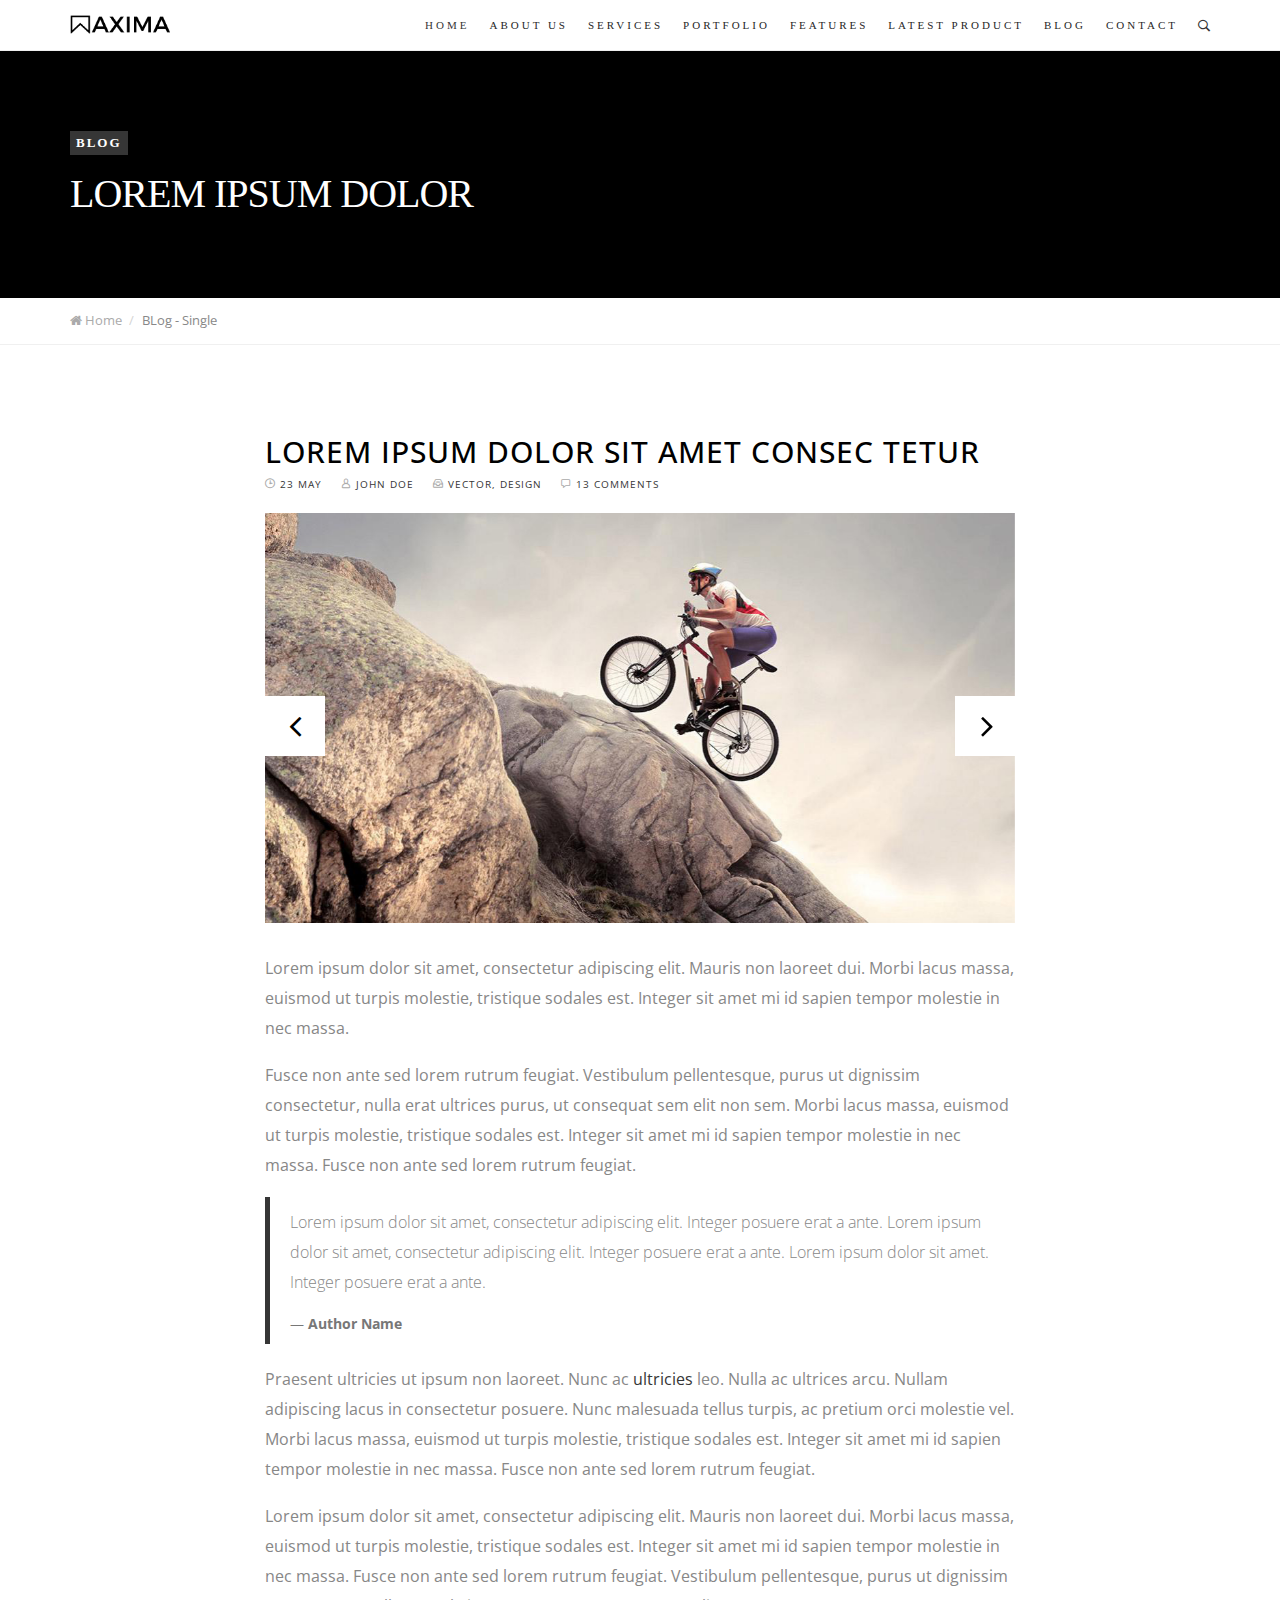
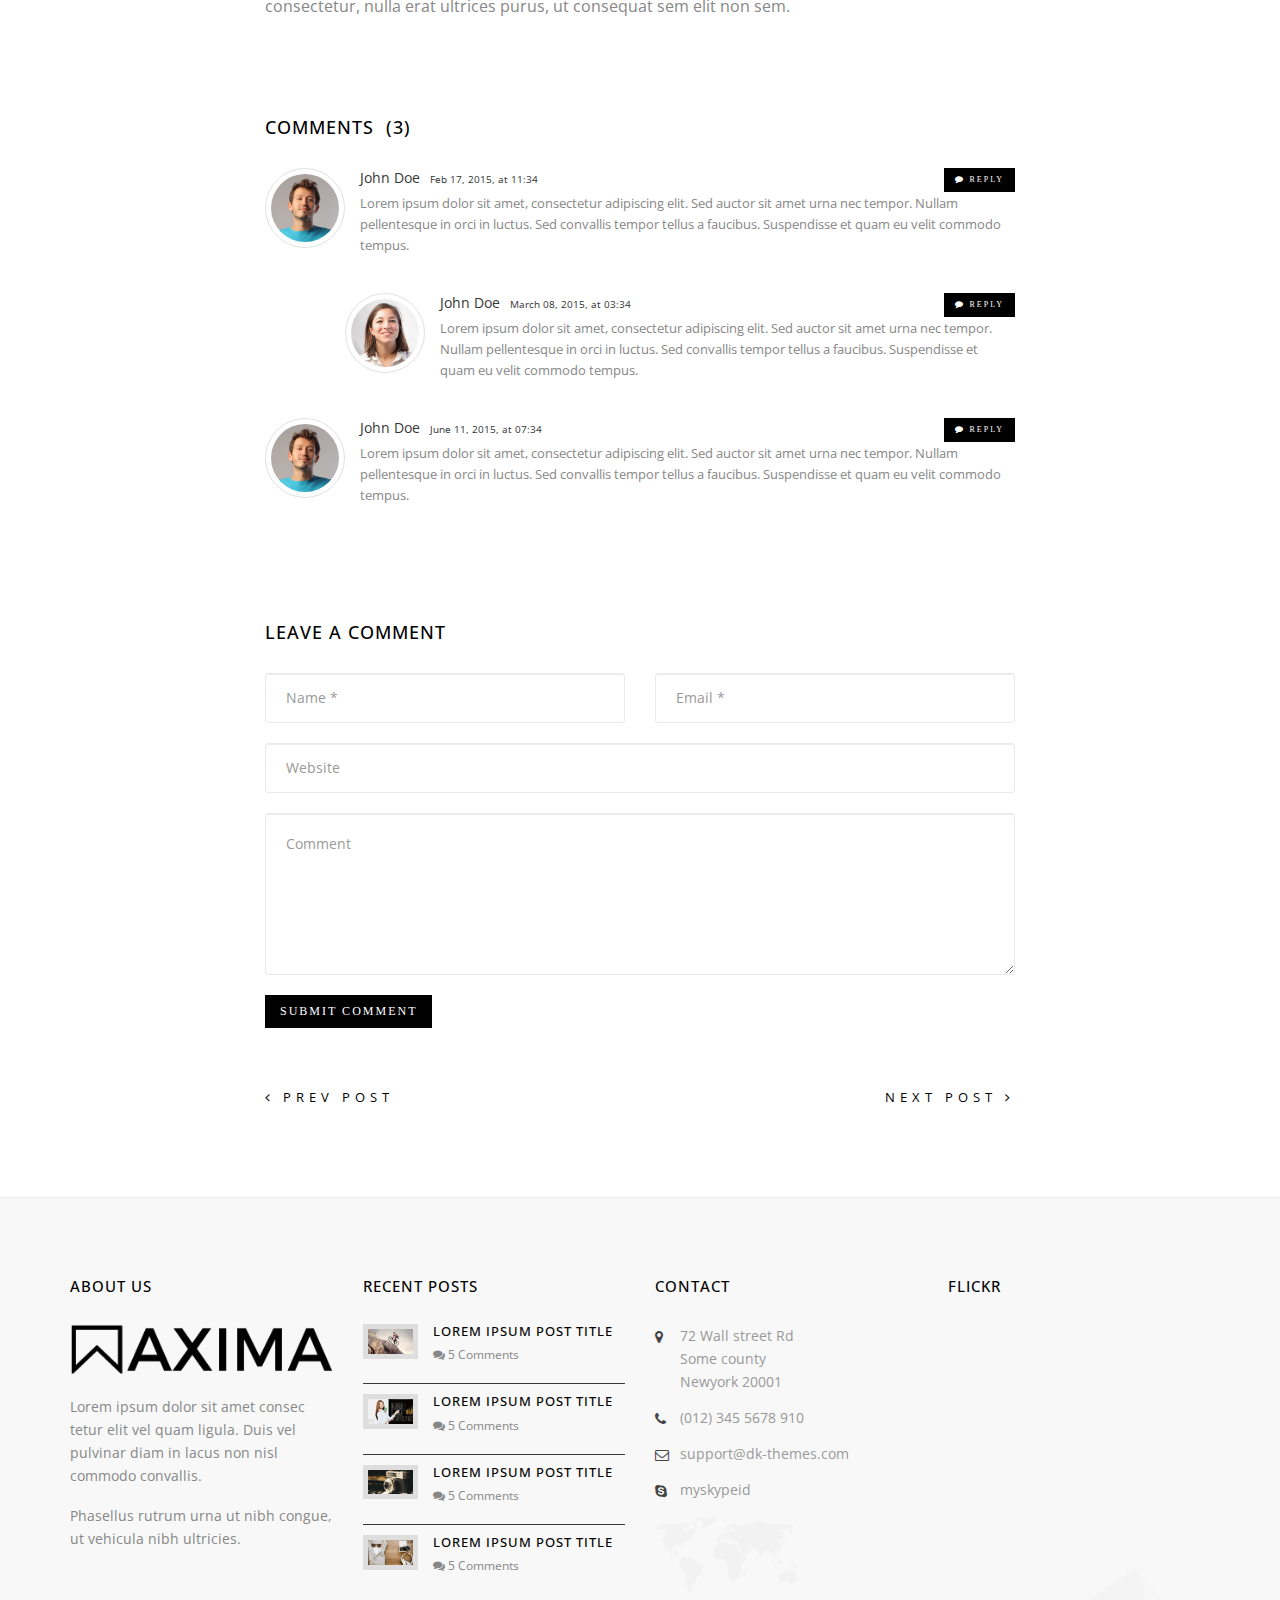
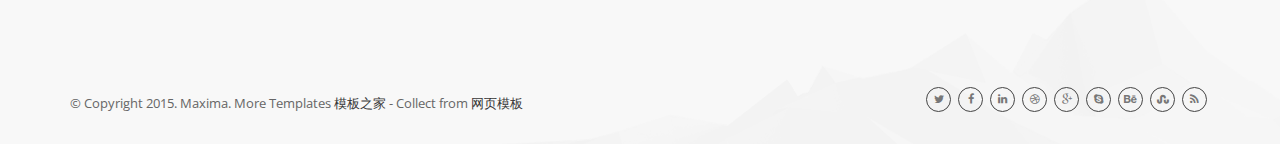
==== commit 37e7d694: "fix" ====
--- a/blog-single.html
+++ b/blog-single.html
@@ -25,11 +25,6 @@
 	<link rel="stylesheet" href="js/magnific-popup/magnific-popup.css">
 	<link rel="stylesheet" href="css/style.css">
 
-	<!-- Google Fonts -->
-	<link href='http://fonts.useso.com/css?family=Open+Sans:300italic,400italic,600italic,700italic,800italic,400,300,600,700,800' rel='stylesheet' type='text/css'>
-	<link href='http://fonts.useso.com/css?family=Montserrat:400,700' rel='stylesheet' type='text/css'>
-	<link href='http://fonts.useso.com/css?family=Raleway:400,200,100,300,500,600,700,800,900' rel='stylesheet' type='text/css'>
-	<link href='http://fonts.useso.com/css?family=Dosis:400,200,300,500,600,700,800' rel='stylesheet' type='text/css'>
 
 	<!-- Icon Fonts -->
 	<link rel="stylesheet" href="css/icomoon/style.css" type="text/css">
